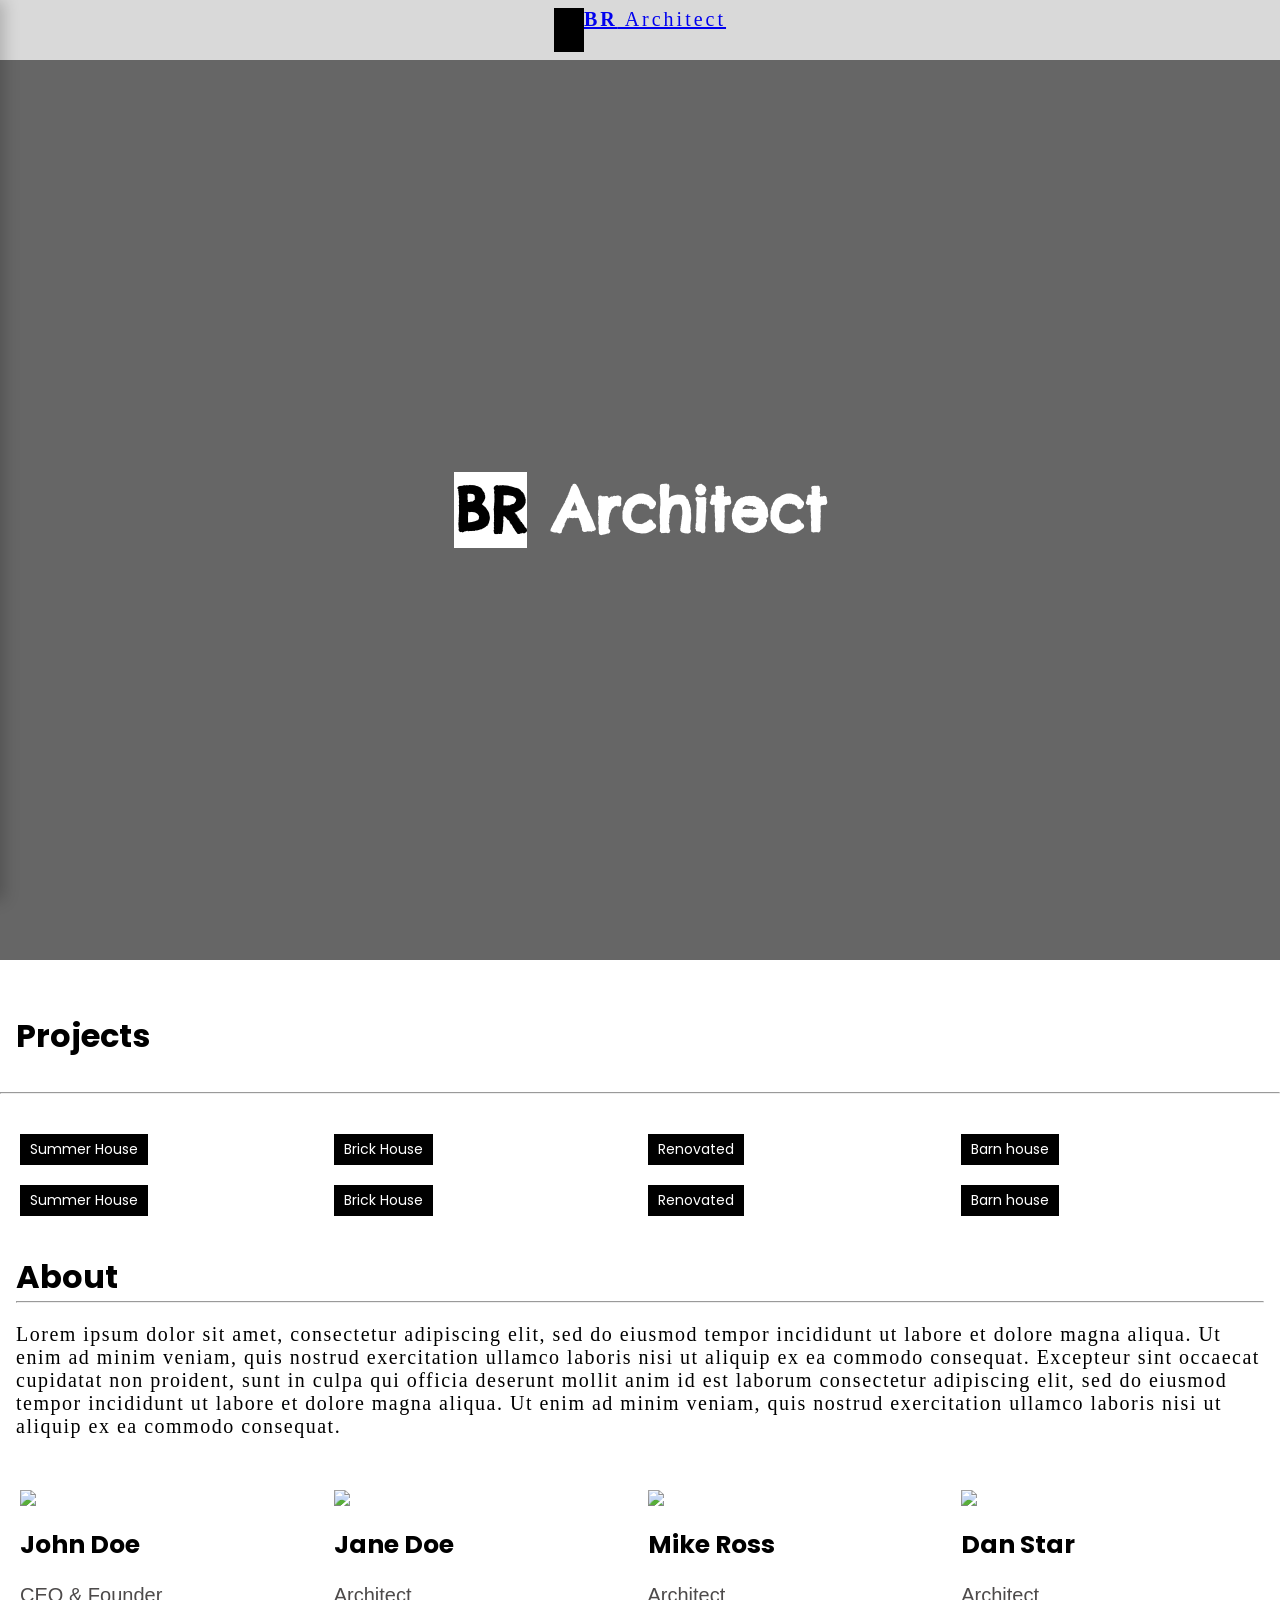
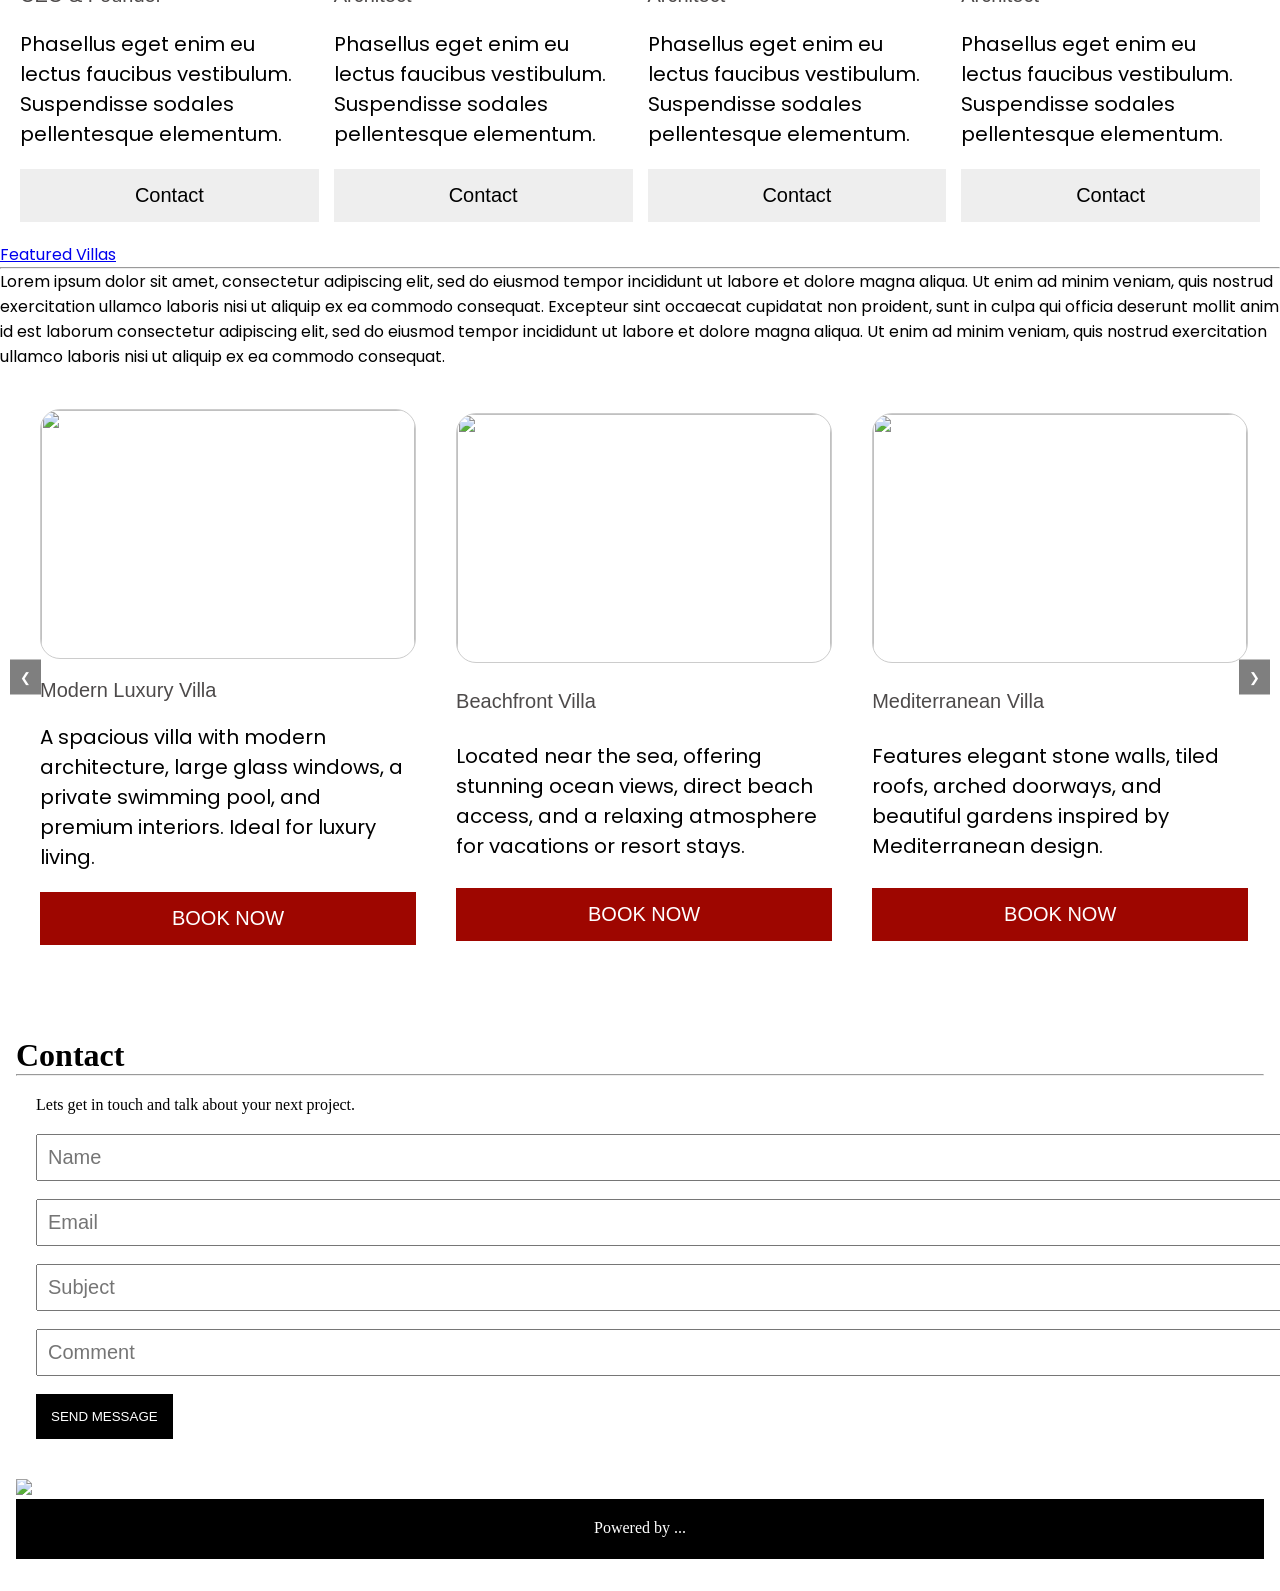
==== ARCHITECT-PROJECT/Architect.html @ a61ccd28 "Fix HTML syntax issues in Architect.html" ====
<!DOCTYPE html>
<html lang="en">
<head>
    <meta charset="UTF-8">
    <meta name="viewport" content="width=device-width, initial-scale=1.0">
    <title>BR Architect</title>
    <link rel="stylesheet" href="https://cdnjs.cloudflare.com/ajax/libs/font-awesome/7.0.1/css/all.min.css" integrity="sha512-2SwdPD6INVrV/lHTZbO2nodKhrnDdJK9/kg2XD1r9uGqPo1cUbujc+IYdlYdEErWNu69gVcYgdxlmVmzTWnetw==" crossorigin="anonymous" referrerpolicy="no-referrer" />
    <link rel="stylesheet" href="Architect.css">
    <link rel="preconnect" href="https://fonts.googleapis.com">
<link rel="preconnect" href="https://fonts.gstatic.com" crossorigin>
<link href="https://fonts.googleapis.com/css2?family=Chelsea+Market&family=Mozilla+Headline:wght@200..700&display=swap" rel="stylesheet">
    <link href="https://fonts.googleapis.com/css2?family=Poppins:wght@300;400;500;600;700&display=swap" rel="stylesheet">
</head>
<body>
    <header>
        <div class="navbar">

    <button class="menu-btn" id="menuBtn">
        <i class="fa-solid fa-bars"></i>
    </button>

    <a href="#Architect" class="logo">
        <b>BR</b> Architect
    </a>

</div>

<div class="sidebar" id="sidebar">

    <button class="sidebar-close" id="sidebarCloseBtn">
        <i class="fa-solid fa-xmark"></i>
    </button>

    <a href="#Architect">BR Architect</a>
    <a href="#Projects">Projects</a>
    <a href="#About">About</a>
    <a href="#Contact">Contact</a>

</div>
        <div class="video">
            <video autoplay muted loop playsinline class="villa-video">
                <source src="villavideo.mp4" type="video/mp4">
            </video>
            <div class="overlay">           
                <div class="video-content">
                    <h1>
                        <span class="big">BR</span>
                         Architect</h1>
                </div> 
            </div>
        </div>
    </header>
<div>
    <div id="Projects">
        <h1>Projects</h1>
    </div>
    <hr>
    <div class="Project-grid">
        <div class="card">
          
            <img src="../Assets/house1.jpg">
            <p>Summer House</p>
        </div>
        <div class="card">
            <img src="../Assets/house2.jpg">
            <p>Brick House</p>
        </div>
        <div class="card">
            <img src="../Assets/house3.jpg">
            <p>Renovated</p>
        </div>
        <div class="card">
            <img src="../Assets/house4.jpg">
            <p>Barn house</p>
        </div>
        <div class="card">
            <img src="../Assets/house5.jpg">
            <p>Summer House</p>
        </div>
        <div class="card">
            <img src="../Assets/house6.jpg">
            <p>Brick House</p>
        </div>
        <div class="card">
            <img src="../Assets/house7.jpg">
            <p>Renovated</p>
        </div>
        <div class="card">
            <img src="../Assets/house8.jpg">
            <p>Barn house</p>
        </div>
        </div>
    </div>
    <!--about section-->
    <div id="About">
        <h1>About</h1>
        <hr>
        <p>Lorem ipsum dolor sit amet, consectetur adipiscing elit, sed do eiusmod tempor incididunt ut labore et dolore magna aliqua. Ut enim ad minim veniam, quis nostrud exercitation ullamco laboris nisi ut aliquip ex ea commodo consequat. Excepteur sint occaecat cupidatat non proident, sunt in culpa qui officia deserunt mollit anim id est laborum consectetur adipiscing elit, sed do eiusmod tempor incididunt ut labore et dolore magna aliqua. Ut enim ad minim veniam, quis nostrud exercitation ullamco laboris nisi ut aliquip ex ea commodo consequat.</p>
    </div>
    <div class="team">
        <div class="member">
            <img src="../Assets/person1.jpg">
            <h3>John Doe</h3>
            <label>CEO & Founder</label>
            <p>Phasellus eget enim eu lectus faucibus vestibulum. Suspendisse sodales pellentesque elementum.</p>
            <button>Contact</button>
        </div>
        <div class="member">
            <img src="../Assets/person2.jpg">
            <h3>Jane Doe</h3>
            <label>Architect</label>
            <p>Phasellus eget enim eu lectus faucibus vestibulum. Suspendisse sodales pellentesque elementum.</p>
            <button>Contact</button>
        </div>
        <div class="member">
            <img src="../Assets/person3.jpg">
            <h3>Mike Ross</h3>
            <label>Architect</label>
            <p>Phasellus eget enim eu lectus faucibus vestibulum. Suspendisse sodales pellentesque elementum.</p>
            <button>Contact</button>
        </div>
         <div class="member">
            <img src="../Assets/person4.jpg">
            <h3>Dan Star</h3>
            <label>Architect</label>
            <p>Phasellus eget enim eu lectus faucibus vestibulum. Suspendisse sodales pellentesque elementum.</p>
            <button>Contact</button>
        </div>
    </div>

    <!--product section-->
   <a href="#Products">Featured Villas</a>
        <hr>
        <p>Lorem ipsum dolor sit amet, consectetur adipiscing elit, sed do eiusmod tempor incididunt ut labore et dolore magna aliqua. Ut enim ad minim veniam, quis nostrud exercitation ullamco laboris nisi ut aliquip ex ea commodo consequat. Excepteur sint occaecat cupidatat non proident, sunt in culpa qui officia deserunt mollit anim id est laborum consectetur adipiscing elit, sed do eiusmod tempor incididunt ut labore et dolore magna aliqua. Ut enim ad minim veniam, quis nostrud exercitation ullamco laboris nisi ut aliquip ex ea commodo consequat.</p>
    </div>

    <div class="slider-container">
        <button class="prev">&#10094;</button>
    <div class="product-slider">
        <div class="product-card" id="villa1">
            <img src="../Assets/villa1.jpeg">
            <label>Modern Luxury Villa</label>
            <p>A spacious villa with modern architecture, large glass windows, a private swimming pool, and premium interiors. Ideal for luxury living.</p>
             <a href="../VILLA1/villa1.html">
            <button class="book-btn">BOOK NOW</button>
            </a>
        </div>
    
        <div class="product-card" id="villa2">
            <img src="../Assets/villa2.jpeg">
            <label>Beachfront Villa</label>
            <p>Located near the sea, offering stunning ocean views, direct beach access, and a relaxing atmosphere for vacations or resort stays.</p>
            <a href="../villa2/villa2.html">
            <button class="book-btn">BOOK NOW</button>
            </a>
        </div>
            
        <div class="product-card" id="villa3">
            <img src="../Assets/villa3.jpeg">
            <label>Mediterranean Villa</label>
            <p>Features elegant stone walls, tiled roofs, arched doorways, and beautiful gardens inspired by Mediterranean design.</p>
             <a href="../villa3/villa3.html">
                <button class="book-btn">BOOK NOW</button>
            </a>
        </div>
       
        <div class="product-card" id="villa4">
            <img src="../Assets/villa4.jpeg">
            <label>Garden Villa</label>
            <p>A beautiful villa surrounded by lush gardens, perfect for those who love nature and outdoor living.</p>
            <a href="../villa4/villa4.html">
            <button  class="book-btn">BOOK NOW</button>
            </a>
        </div>
        
        <div class="product-card" id="villa5">
            <img src="../Assets/villa5.jpeg">
            <label>Family Villa</label>
            <p>A spacious villa designed for families, featuring multiple bedrooms, a large kitchen, and a backyard for children to play.</p>
             <a href="../villa5/villa5.html">
            <button  class="book-btn">BOOK NOW</button>
            </a>
        </div>
        
        <div class="product-card">
            <img src="../Assets/villa6.jpeg" >
            <label>Royal Heritage Villa</label>
            <p>Features elegant stone walls, tiled roofs, arched doorways, and beautiful gardens inspired by Mediterranean design.</p>
             <a href="../villa6/villa6.html">
            <button  class="book-btn">BOOK NOW</button>
            </a>
        </div>

        <div class="product-card">
            <img src="../Assets/villa7.jpeg" >
            <label>Modern Luxury Villa</label>
            <p>A spacious villa with modern architecture, large glass windows, a private swimming pool, and premium interiors. Ideal for luxury living.</p>
            <a href="../villa7/villa7.html">
            <button  class="book-btn">BOOK NOW</button>
            </a>
    </div>
    </div>
    <button class="next">&#10095;</button>
</div>


</div>

    <div id="Contact">
        <h1>Contact</h1>
        <hr>
        <p>Lets get in touch and talk about your next project.</p>
        <form>
        <input type="text" placeholder="Name">
        <br>
        <input type="email" placeholder="Email">
        <br>
        <input type="subject" placeholder="Subject">
        <br>
        <input type="comment" placeholder="Comment">
        <br>
        <button>SEND MESSAGE</button>
    </form>
    <img src="../Assets/map.jpg" style="margin-top: 40px; background-size: cover;">
    <footer>Powered by ...</footer>
    <script src="Architect.js"></script>
</body>
</html>
---- ARCHITECT-PROJECT/Architect.css ----
*{
    margin:0;
    padding: 0;
    box-sizing: border-box;
} 
html{
    scroll-behavior:smooth;
    overflow-x: hidden;
}
body{
    font-family:'Poppins',sans-serif;
}
   
.navbar{
    padding: 8px 16px;
    background-color: rgba(0,0,0,0.15);
    backdrop-filter: blur(5px);
    height: 60px;
    justify-content: center;
    font-size: 20px;
    display: flex;
    color: white;
    font-family:'Times New Roman';
     letter-spacing: 3px;
    z-index: 100;
}
.sidebar {
    position: fixed;
    top: 0;
    left: -280px;
    width: 280px;
    height: 100vh;
    background: white;
    z-index: 2000;
    padding-top: 70px;
    box-shadow: 4px 0 15px rgba(0,0,0,0.2);
    transition: left 0.3s ease;
}

.sidebar.active {
    left: 0;
}

.sidebar a {
    display: block;
    padding: 18px 25px;
    color: black;
    text-decoration: none;
    font-size: 18px;
}
.sidebar a:hover {
    background-color: #f2f2f2;
    color: #000;
}

.sidebar-close {
    position: absolute;
    top: 15px;
    right: 20px;
    background: transparent;
    border: none;
    font-size: 25px;
    cursor: pointer;
}
.sidebar a:hover b {
    color: #666;
}


.box1{
    color: black;
    padding: 8px 16px;
    text-decoration: none;
}
.box1:hover{
    background-color: rgba(128,128,128,0.3);
}
.box2{
    margin-left: auto;
    padding: 8px 16px;
    text-decoration: none;
}
.box2:hover{
    background-color: rgba(128,128,128,0.3);
}
.box3,.box4{
    padding: 8px 16px;
    text-decoration: none;
}
.box3:hover{
    background-color: rgba(128,128,128,0.3);
}

.box4:hover{
    background-color: rgba(128,128,128,0.3);
}
/*bif image*/
.video{
    position: relative;
    height: 100vh;
    overflow: hidden;
}
.villa-video{
    position: absolute;
    width: 100%;
    height: 100%;
    object-fit: cover;
}
.overlay{
     position: absolute;
    width: 100%;
    height: 100%;
    background: rgba(0, 0, 0, 0.6);
}
.video-content{
    position: absolute;
    z-index: 1;
    top: 50%;
    left: 50%;
    color: white;
    text-align: center;
     transform: translate(-50%,-50%);
      font-family: "Chelsea Market", system-ui;
}
.video-content h1{
    font-size: 60px;
}
.big{
   
    background-color: rgb(255, 255, 255);
    color: black;
}
/*project section*/
#Projects{
    margin-top: 20px;
    padding: 32px 16px 32px 16px;
   
}
.Project-grid{
    margin: 20px;
    display: grid;
    grid-template-columns: repeat(4,1fr);
    gap:15px;
    
}
.card{
    position: relative;
    margin-top: 20px;
}
    
.card img{
    width:100%;
    display:block;
}
.card p{
    position: absolute;
    left:0;
    top: 0;
    background-color: black;
    color: white;
    padding: 5px 10px;
    font-size: 14px;
}
#About{
    margin-top: 20px;
    padding: 32px 16px 32px 16px;
    
}
#About p{
    letter-spacing: 1.5px;
    justify-content: center;
    margin-top: 20px;
    font-size: 20px;
    font-family: 'Times New Roman', Times, serif;
}
.team{
    display: grid;
    grid-template-columns: repeat(4,1fr);
    gap:15px;
    margin: 20px;
}
.member{
     position: relative;
    
}
.member img{
    margin-bottom: 20px;
      width:100%;
    display:block;
}
.member h3{
    margin-bottom: 20px;
    font-size: 25px;
}
.member label{
    font-family: Verdana, Geneva, Tahoma, sans-serif;
    color:rgb(77, 74, 74);
}
.member p{
    padding-top: 20px;
    font-size: 20px;
    justify-content: center;
}
.member button{
    margin-top: 20px;
     width:100%;
    padding: 15px;
    border: none;
    background-color: rgb(238, 238, 238);
    color: black;
    font-size: 20px;
}

/*product section*/
#Products{
    margin-top: 20px;
    padding: 32px 16px 32px 16px;
    
}
#Products p{
    letter-spacing: 1.5px;
    justify-content: center;
    margin-top: 20px;
    font-size: 20px;
    font-family: 'Times New Roman', Times, serif;

}
.slider-container{
    width: 100%;
    overflow: hidden;
    position: relative;
    padding: 20px;
    height: 100%;

}
.product-slider{
    display: flex;
    transition: transform 0.5s ease-in-out;
}
.product-card{
    margin:20px;
    width: 30.33%;
    flex-shrink: 0;
    display: grid;
     grid-auto-flow: columns ;
    box-sizing: border-box;
    justify-content: center;
    align-items: center;
    
}
.product-card img{
    width:100%;
    display:block;
    position: relative;
    border: 1px solid #ccc;
    border-radius: 20px;
    object-fit: cover;
    height: 250px;
}
.product-card:hover{
    transform: scale(1.05);
    transition: 0.3s ease

}
.product-card label{
    padding-top: 20px;
    font-family: Verdana, Geneva, Tahoma, sans-serif;
    color:rgb(77, 74, 74);
}
.product-card p{
    padding-top: 20px;
    font-size: 20px;
    justify-content: center;
}
.product-card button{
    margin-top: 20px;
     width:100%;
    padding: 15px;
    border: none;
    background-color: rgb(158, 6, 0);
    color: white;
    font-size: 20px;
}
.prev,.next{
    position: absolute;
    top: 50%;
    transform: translateY(-50%);
    background-color: rgba(0,0,0,0.5);
    color: white;
    border: none;
    padding: 10px;
    z-index: 100;
}
.prev{
    left: 10px;
}
.next{
    right: 10px;
}

/*vila's popup*/
.model{
    width: 100vw;
    height:auto;
    position: relative;
    display: flex;
    background: #1F2937;
}
.model-content{
    width: 100%;
    height: 100%;
    padding: 20px;
    margin-top: 20px;
    background-color: #1F2937;
    color: #d9dadb;
    display: grid;
    grid-template-columns: 1fr 1.5fr 1fr;
    gap: 20px;
    font-family: 'Times New Roman', Times, serif;
}
.model-content h4{
    color:#f7f8fa;
     margin: 20px 0px 20px 0px;
     font-size: 30px;
}
.close{
    right: 0;
    top: 0;
    position: fixed;
    font-size: 25px;
    width: 30px;
    height: 30px;
    display: flex;
    justify-content: center;
    align-items: center;
   
    
}
.close:hover{
    background-color: rgb(219, 4, 4);
}
.left-section{
   
    display: block;
    position: relative;
    width: 100%;
    font-size: 23px;
    
}
.left-section img{
    width: 100%;
}
.left-section p{
    font-size: 20px;
}
.center-section{
    position: relative;
    width: auto;
    font-size: 20px;
    
}
.center-section h3{
    font-family: Verdana, Geneva, Tahoma, sans-serif;
    color: rgb(252, 203, 81);
}

.right-section{
    padding: 10px;
    width: 400px;
}
.payment-box{
    width: 400px;
    display: none;
    position: absolute;
    background-color: white;
    overflow: auto;
    transform: translate(-50%,-50%);
}
.payment-box label{
    display: block;
    margin: 15px, 0;
    color: black;
}

.payment-box #close{
    right: 0;
    top: 0;
    position: fixed;
    font-size: 25px;
    width: 30px;
    height: 30px;
    display: flex;
    justify-content: center;
    align-items: center;
   
    
}
#close:hover{
    background-color: rgb(219, 4, 4);
}
.gallery{
    padding:60px 5%;
    background:#1F2937;
    color: white;
}

.gallery h2{
    text-align:center;
    margin-bottom:30px;
    font-size:32px;
    font-family: 'Times New Roman', Times, serifm;
}

.gallery-container{
    display:grid;
    grid-template-columns:repeat(auto-fit,minmax(250px,1fr));
    gap:20px;
}

.gallery-container img{
    width:100%;
    height:250px;
    object-fit:cover;
    border-radius:12px;
    cursor:pointer;
    transition:.3s;
}

.gallery-container img:hover{
    transform:scale(1.05);
}

#lightbox{
    position:fixed;
    top:0;
    left:0;
    width:100%;
    height:100%;
    background:rgba(0,0,0,0.9);
    display:none;
    justify-content:center;
    align-items:center;
    z-index:9999;
}

#lightboxImg{
    max-width:80%;
    max-height:80%;
    border-radius:10px;
}

#closeBtn{
    position:absolute;
    top:20px;
    right:40px;
    font-size:40px;
    color:white;
    cursor:pointer;
}

#prevBtn,
#nextBtn{
    position:absolute;
    top:50%;
    transform:translateY(-50%);
    background:rgba(255,255,255,0.2);
    color:white;
    border:none;
    font-size:35px;
    padding:10px 15px;
    cursor:pointer;
    border-radius:50%;
}

#prevBtn{
    left:40px;
}

#nextBtn{
    right:40px;
}

#prevBtn:hover,
#nextBtn:hover{
    background:rgba(255,255,255,0.4);
}



/*form*/
#Contact{
     margin-top: 20px;
    padding: 32px 16px 32px 16px;
    font-family: Verdana;
}
#Contact p{
    margin:20px;
}
form{
    margin-left: 20px;
    width:100%;
}
label{
    font-size: 20px;
}
input{
    width: 100%;
    padding: 10px;
    font-size: 20px;
    display: flex;
}

button{
    width:auto;
    padding: 15px;
    border: none;
    background-color: black;
    color: white;
}
button:hover{
    background-color: gray;
}
FOOTER{
    HEIGHT: 60PX;
    WIDTH:100%;
    background-color: black;
    color: white;
    padding: 20PX;
    text-align: center;
    align-items: center;
    
}
/*RESPONSIVE*/
/*tablet*/
@media(max-width: 768px){
    .Project-grid{
        grid-template-columns: repeat(2,1fr);
    }
     .about-grid{
        grid-template-columns:repeat(2,1fr);
    }

    .first-text{
        font-size:28px;
    }

}
/*mobile*/
@media (max-width:500px){
    .navbar{
        flex-direction:column;
        height:auto;
        padding:10px;
    }

    .nav-links{
        margin-top:10px;
    }

    .project-grid{
        grid-template-columns:1fr;
    }

    .about-grid{
        grid-template-columns:1fr;
    }

    .center-text{
        height:500px;
    }

    .first-text{
        font-size:22px;
        text-align:center;
    }

}
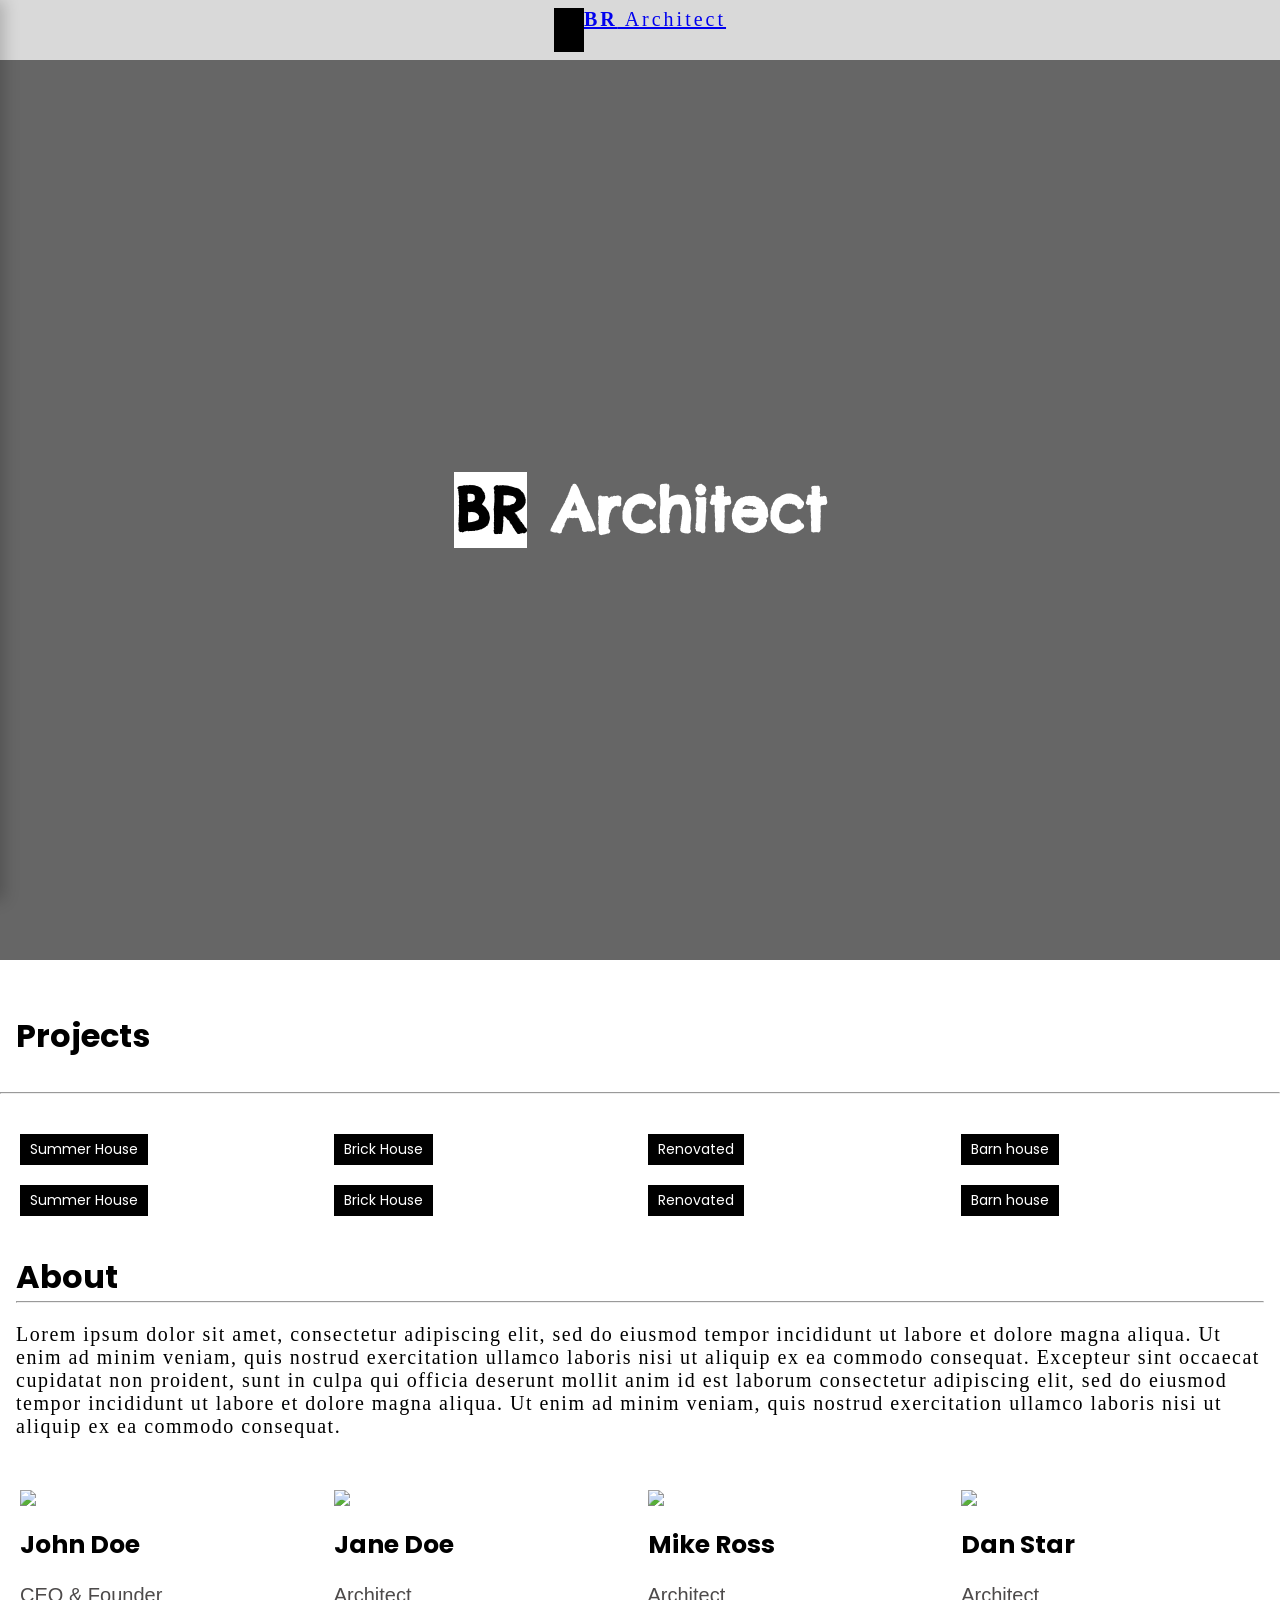
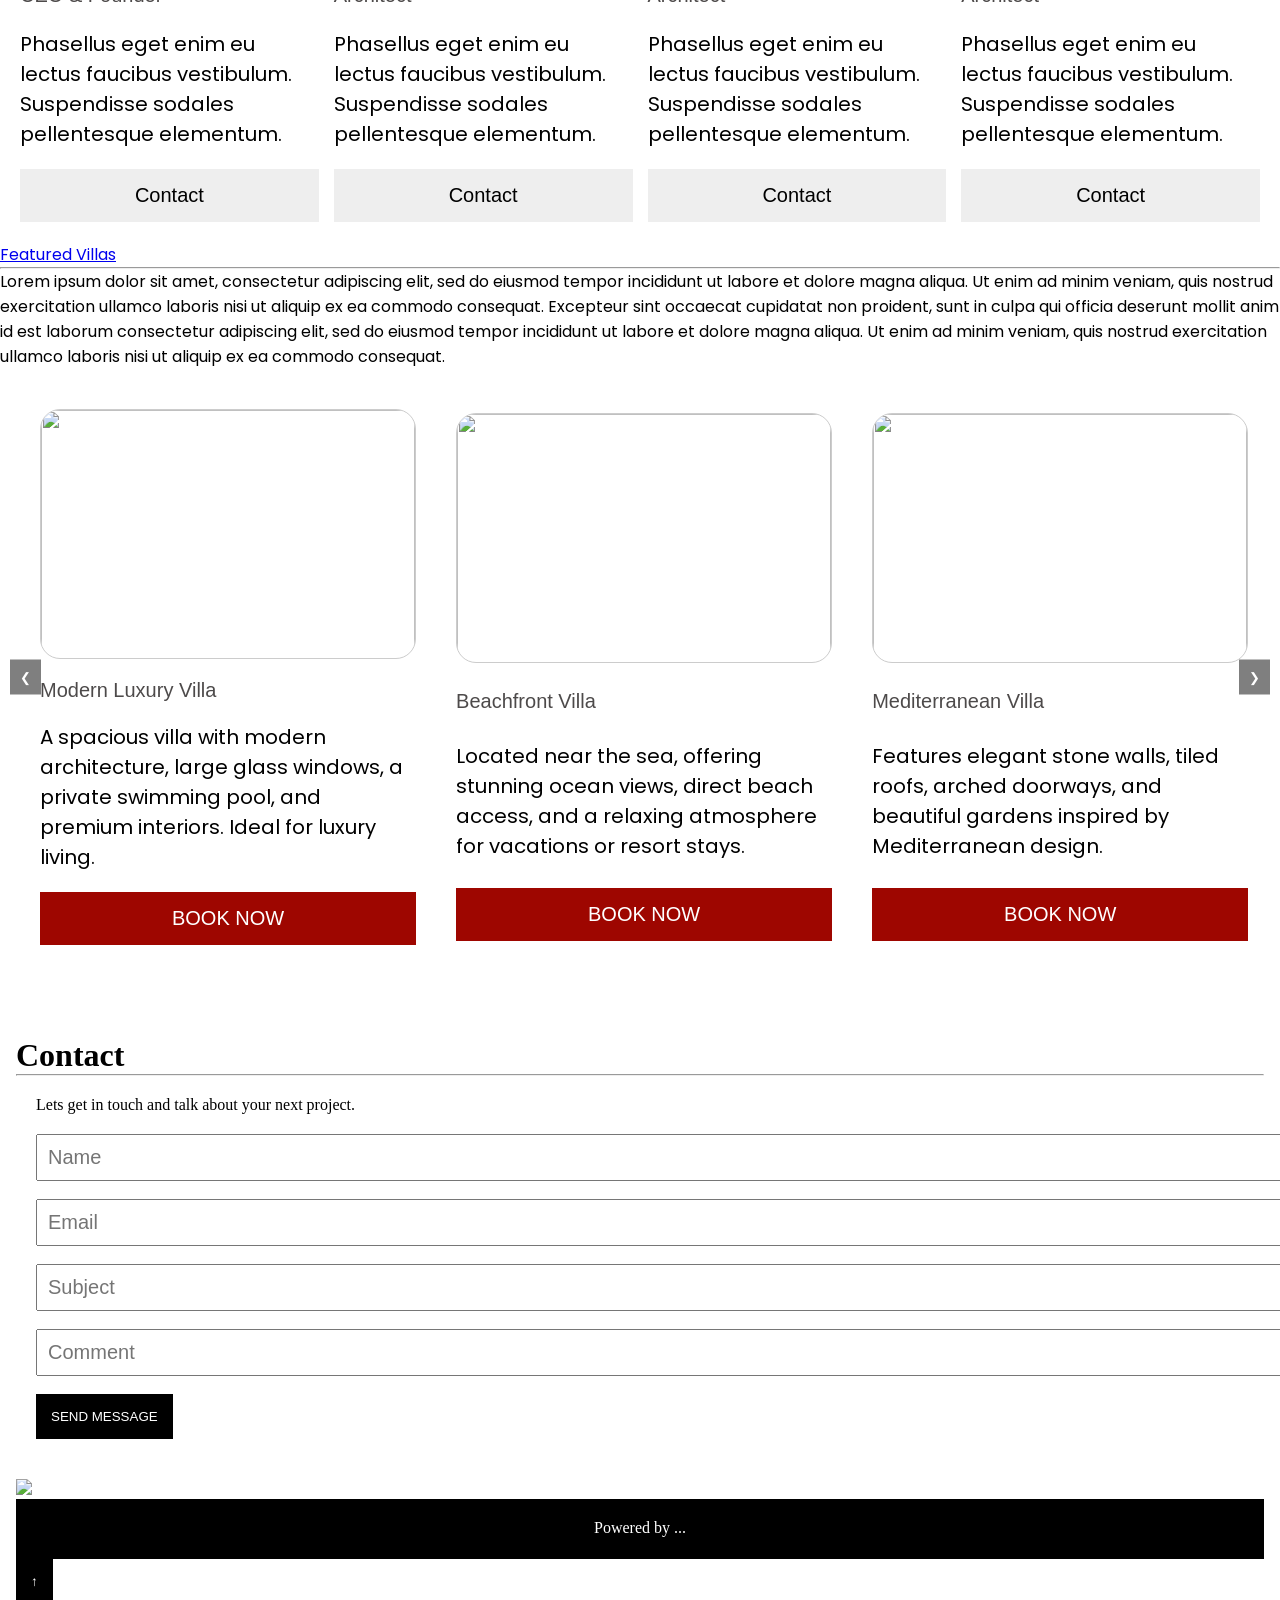
==== commit 6069fa98: "Add back-to-top button to Architect.html Added a back-to-top button for improved navigation." ====
--- a/ARCHITECT-PROJECT/Architect.html
+++ b/ARCHITECT-PROJECT/Architect.html
@@ -224,5 +224,8 @@
     <img src="../Assets/map.jpg" style="margin-top: 40px; background-size: cover;">
     <footer>Powered by ...</footer>
     <script src="Architect.js"></script>
+        <button id="backToTop" title="Go to top">
+    ↑
+</button>
 </body>
 </html>
--- a/ARCHITECT-PROJECT/Architect.css
+++ b/ARCHITECT-PROJECT/Architect.css
@@ -575,3 +575,12 @@
     }
 
 }
+@media(max-width: 500px) {
+    .video-content h1 {
+        font-size: 38px;
+    }
+
+    .video-content .big {
+        font-size: 42px;
+    }
+}
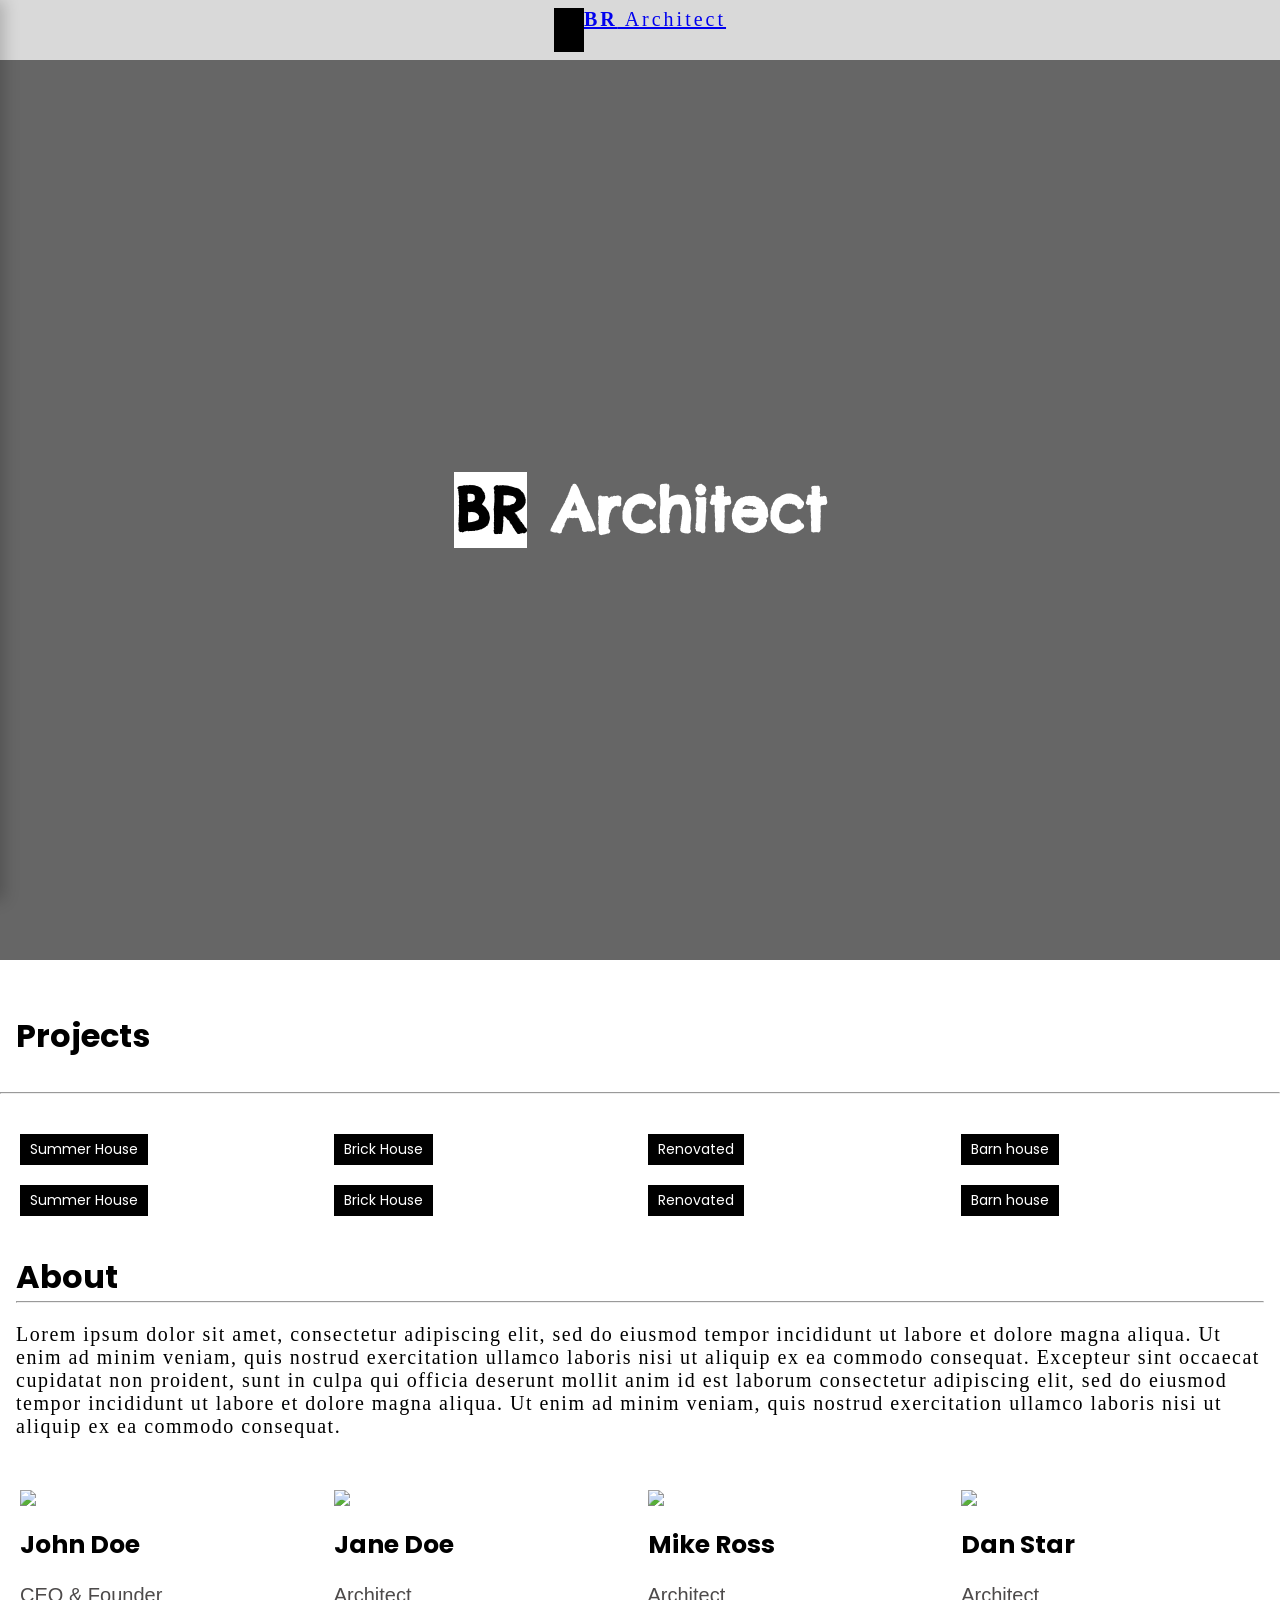
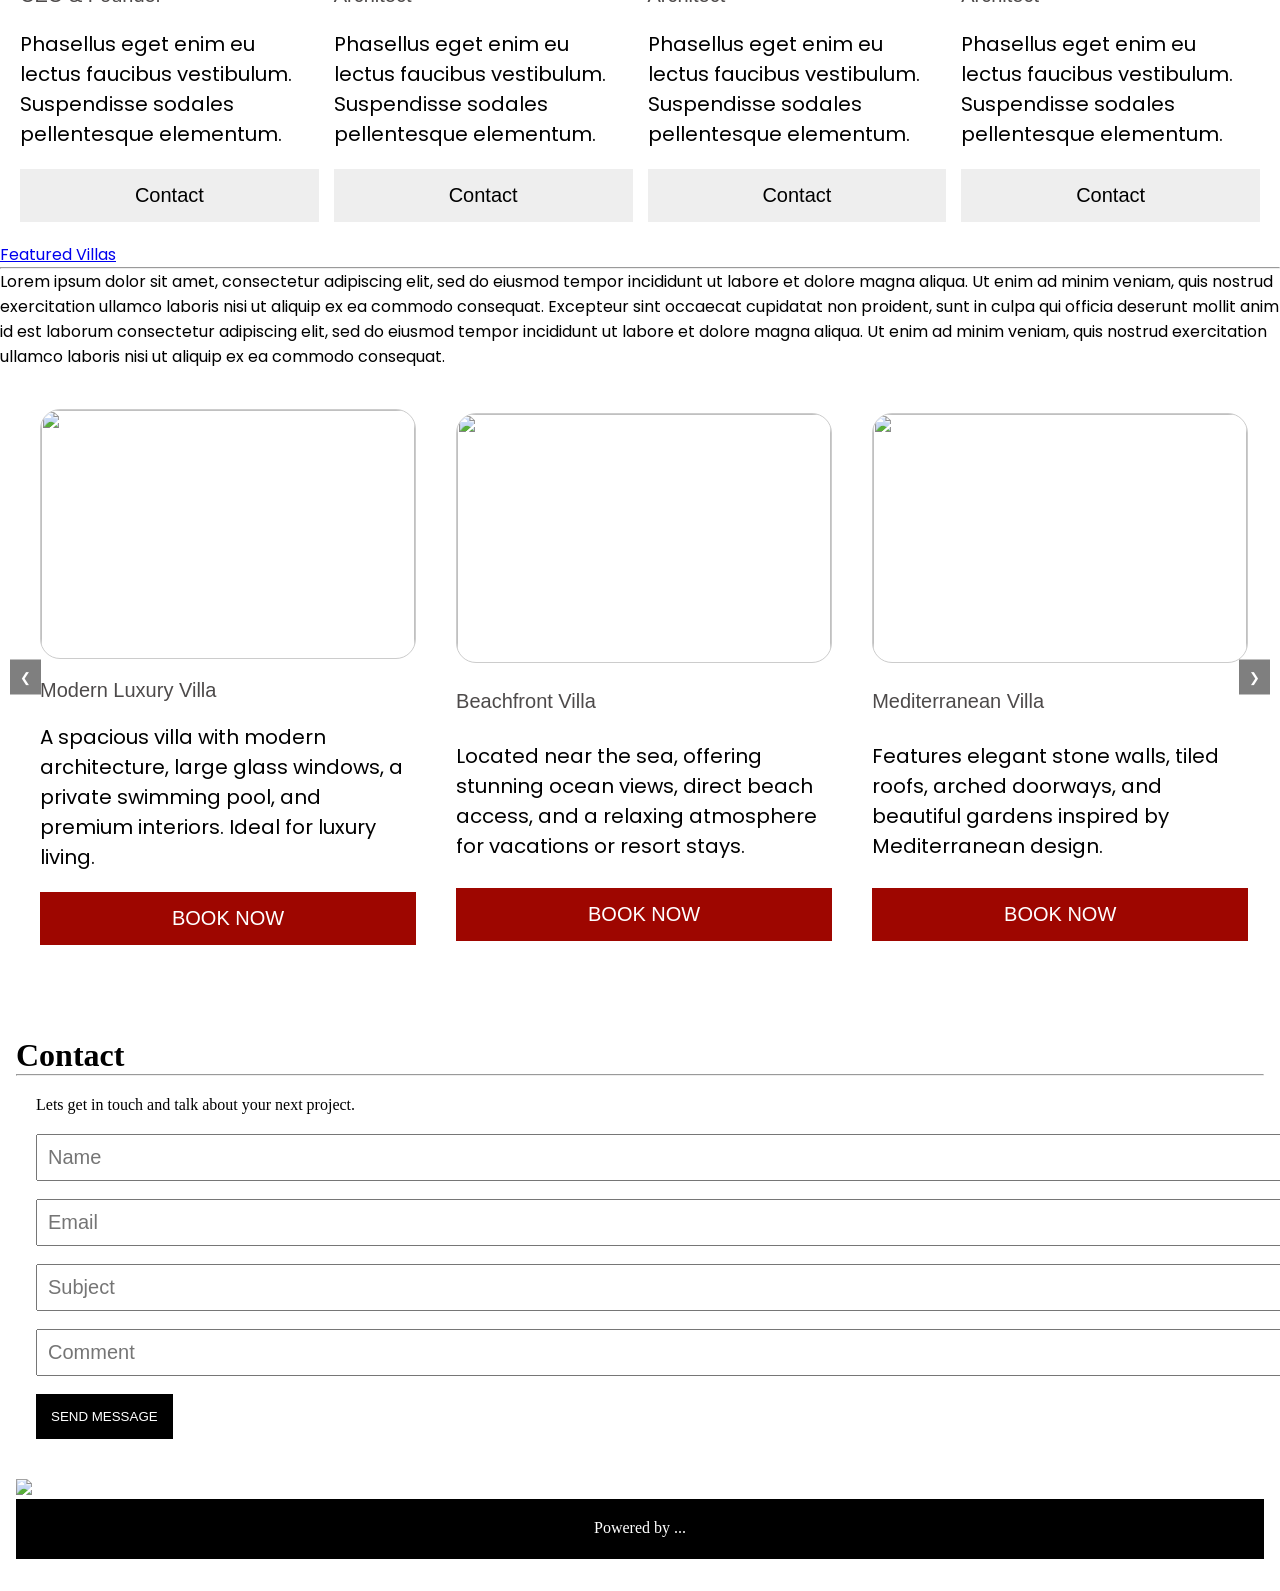
==== commit 1264a7a5: "Refactor contact form with IDs and submit button Updated the contact form to include IDs for input f" ====
--- a/ARCHITECT-PROJECT/Architect.html
+++ b/ARCHITECT-PROJECT/Architect.html
@@ -210,17 +210,23 @@
         <h1>Contact</h1>
         <hr>
         <p>Lets get in touch and talk about your next project.</p>
-        <form>
-        <input type="text" placeholder="Name">
-        <br>
-        <input type="email" placeholder="Email">
-        <br>
-        <input type="subject" placeholder="Subject">
-        <br>
-        <input type="comment" placeholder="Comment">
-        <br>
-        <button>SEND MESSAGE</button>
-    </form>
+      <form id="contactForm">
+
+    <input type="text" id="name" placeholder="Name">
+    <br>
+
+    <input type="email" id="email" placeholder="Email">
+    <br>
+
+    <input type="text" id="subject" placeholder="Subject">
+    <br>
+
+    <input type="text" id="comment" placeholder="Comment">
+    <br>
+
+    <button type="submit">SEND MESSAGE</button>
+
+</form>
     <img src="../Assets/map.jpg" style="margin-top: 40px; background-size: cover;">
     <footer>Powered by ...</footer>
     <script src="Architect.js"></script>
--- a/ARCHITECT-PROJECT/Architect.css
+++ b/ARCHITECT-PROJECT/Architect.css
@@ -23,6 +23,10 @@
     font-family:'Times New Roman';
      letter-spacing: 3px;
     z-index: 100;
+}
+.navbar a.active {
+    color: #c9a227;
+    border-bottom: 2px solid #c9a227;
 }
 .sidebar {
     position: fixed;
@@ -246,6 +250,7 @@
     box-sizing: border-box;
     justify-content: center;
     align-items: center;
+    transition: transform 0.3s ease, box-shadow 0.3s ease;
     
 }
 .product-card img{
@@ -258,9 +263,8 @@
     height: 250px;
 }
 .product-card:hover{
-    transform: scale(1.05);
-    transition: 0.3s ease
-
+    transform: translateY(-8px);
+     box-shadow: 0 8px 20px rgba(0,0,0,0.2);
 }
 .product-card label{
     padding-top: 20px;
@@ -520,6 +524,31 @@
 button:hover{
     background-color: gray;
 }
+#backToTop {
+    position: fixed;
+    bottom: 25px;
+    right: 25px;
+
+    width: 45px;
+    height: 45px;
+
+    border: none;
+    border-radius: 50%;
+
+    background-color: black;
+    color: white;
+
+    font-size: 24px;
+    cursor: pointer;
+
+    display: none;
+    z-index: 1000;
+}
+
+#backToTop:hover {
+    background-color: #555;
+}
+
 FOOTER{
     HEIGHT: 60PX;
     WIDTH:100%;
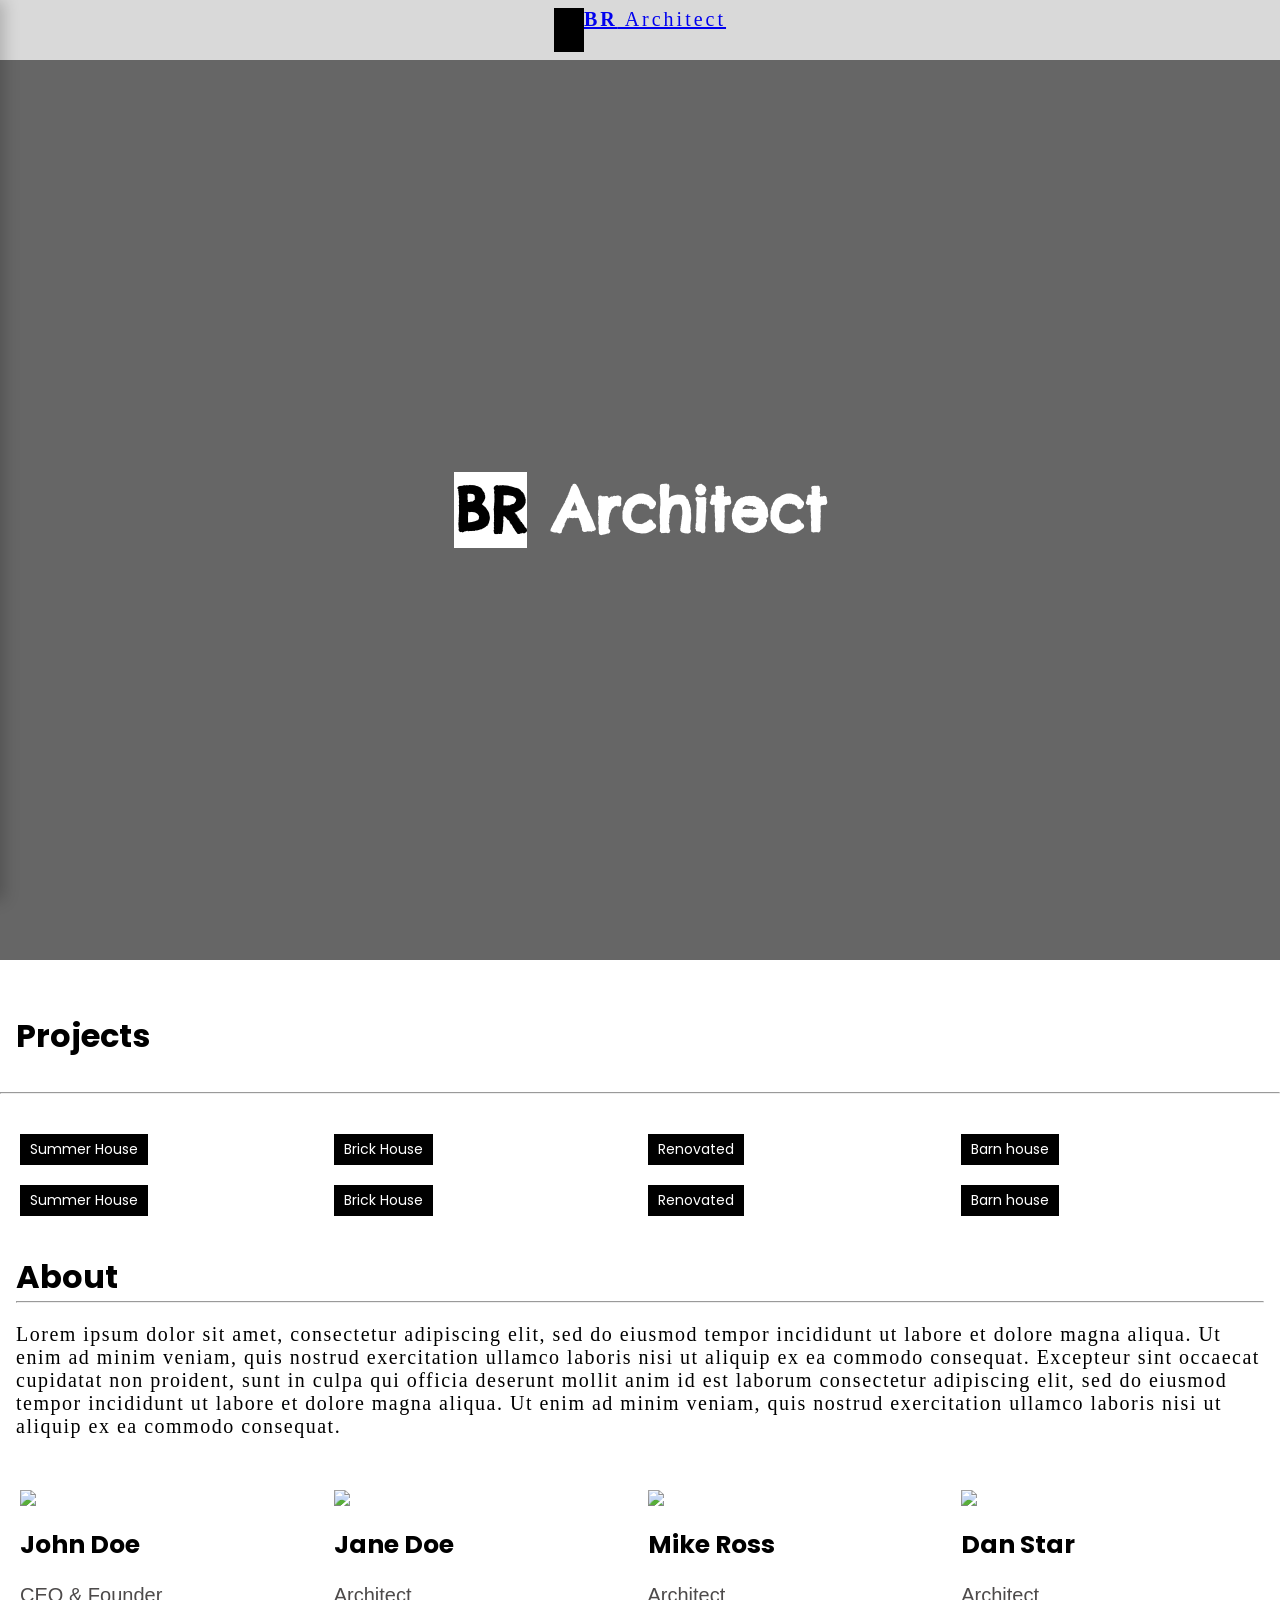
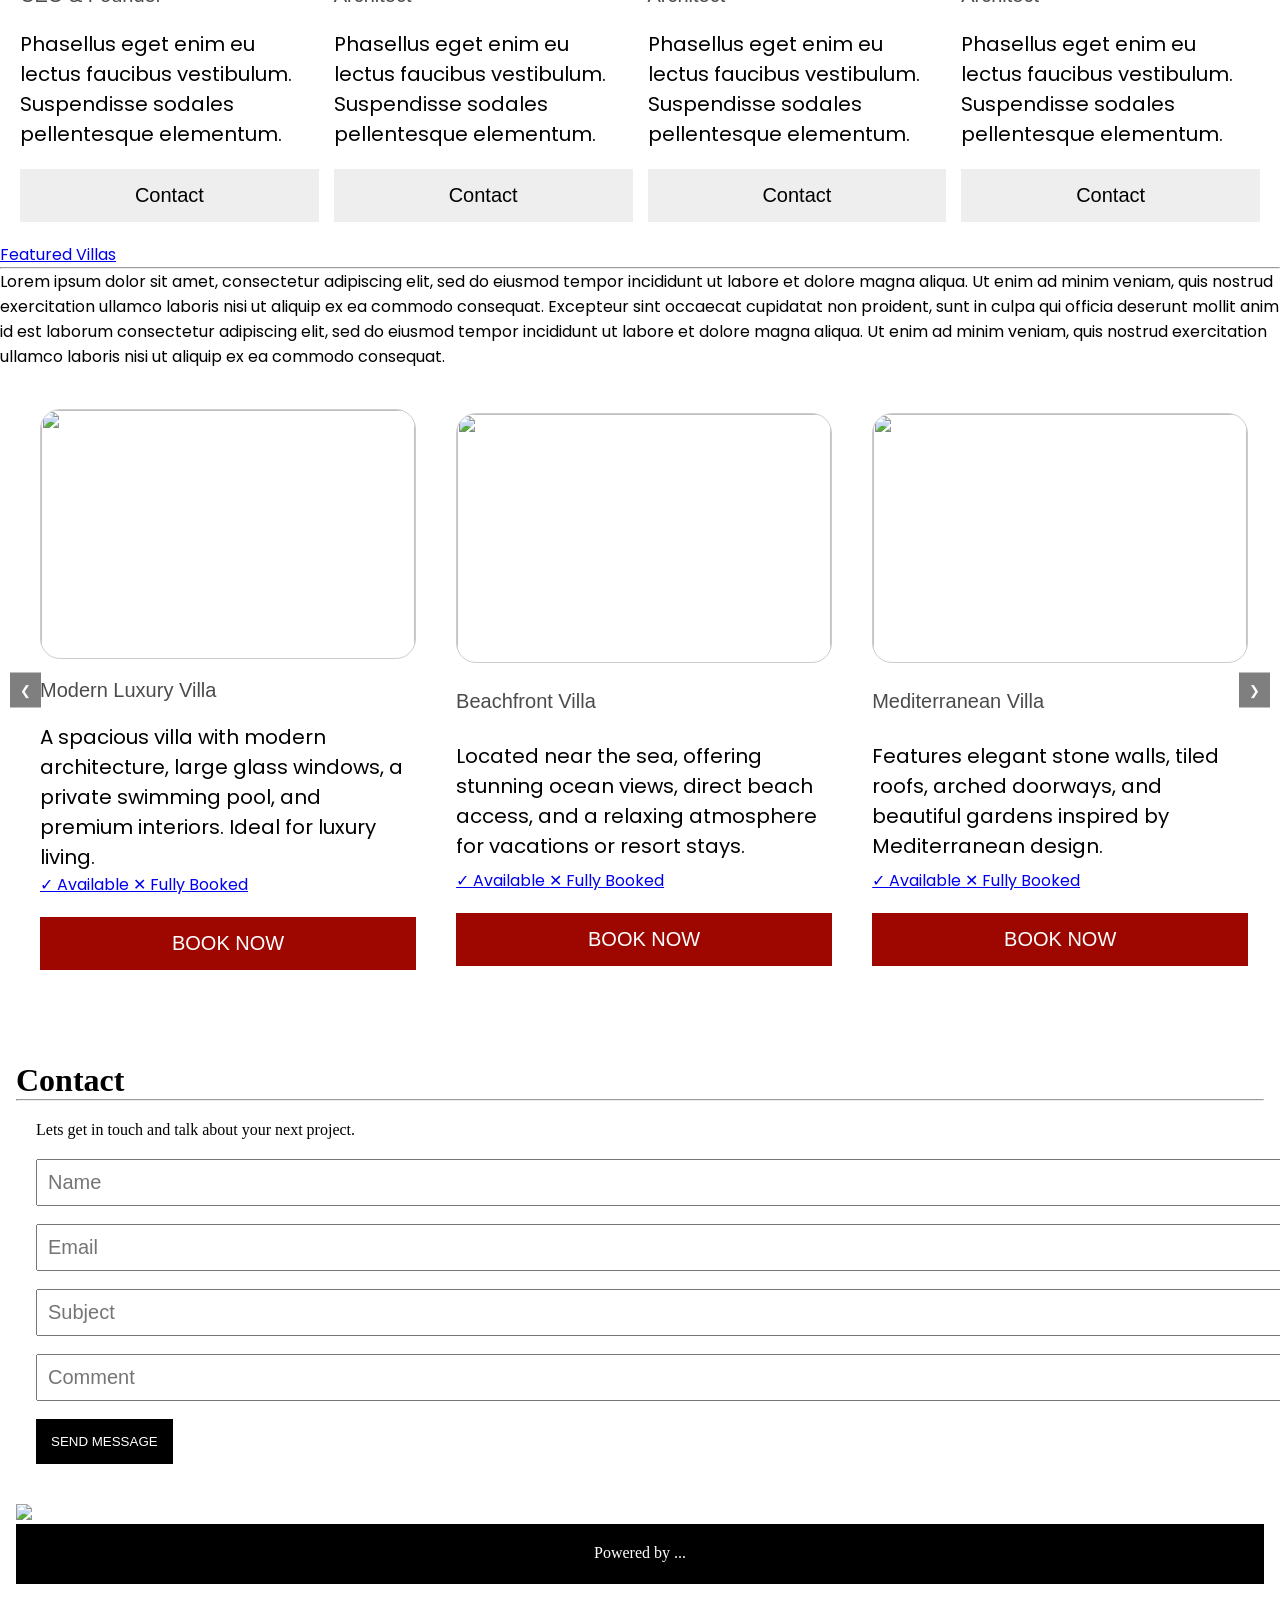
==== commit e4ff18f8: "Add villa availability status Updated the HTML structure and added villa availability indicators." ====
--- a/ARCHITECT-PROJECT/Architect.html
+++ b/ARCHITECT-PROJECT/Architect.html
@@ -142,6 +142,8 @@
             <label>Modern Luxury Villa</label>
             <p>A spacious villa with modern architecture, large glass windows, a private swimming pool, and premium interiors. Ideal for luxury living.</p>
              <a href="../VILLA1/villa1.html">
+                 <span class="villa-status">✓ Available</span>
+                 <span class="villa-status booked">✕ Fully Booked</span>
             <button class="book-btn">BOOK NOW</button>
             </a>
         </div>
@@ -151,6 +153,8 @@
             <label>Beachfront Villa</label>
             <p>Located near the sea, offering stunning ocean views, direct beach access, and a relaxing atmosphere for vacations or resort stays.</p>
             <a href="../villa2/villa2.html">
+                 <span class="villa-status">✓ Available</span>
+                 <span class="villa-status booked">✕ Fully Booked</span>
             <button class="book-btn">BOOK NOW</button>
             </a>
         </div>
@@ -160,6 +164,8 @@
             <label>Mediterranean Villa</label>
             <p>Features elegant stone walls, tiled roofs, arched doorways, and beautiful gardens inspired by Mediterranean design.</p>
              <a href="../villa3/villa3.html">
+                  <span class="villa-status">✓ Available</span>
+                 <span class="villa-status booked">✕ Fully Booked</span>
                 <button class="book-btn">BOOK NOW</button>
             </a>
         </div>
@@ -169,6 +175,8 @@
             <label>Garden Villa</label>
             <p>A beautiful villa surrounded by lush gardens, perfect for those who love nature and outdoor living.</p>
             <a href="../villa4/villa4.html">
+                 <span class="villa-status">✓ Available</span>
+                 <span class="villa-status booked">✕ Fully Booked</span>
             <button  class="book-btn">BOOK NOW</button>
             </a>
         </div>
@@ -178,6 +186,8 @@
             <label>Family Villa</label>
             <p>A spacious villa designed for families, featuring multiple bedrooms, a large kitchen, and a backyard for children to play.</p>
              <a href="../villa5/villa5.html">
+                  <span class="villa-status">✓ Available</span>
+                 <span class="villa-status booked">✕ Fully Booked</span>
             <button  class="book-btn">BOOK NOW</button>
             </a>
         </div>
@@ -187,6 +197,8 @@
             <label>Royal Heritage Villa</label>
             <p>Features elegant stone walls, tiled roofs, arched doorways, and beautiful gardens inspired by Mediterranean design.</p>
              <a href="../villa6/villa6.html">
+                  <span class="villa-status">✓ Available</span>
+                 <span class="villa-status booked">✕ Fully Booked</span>
             <button  class="book-btn">BOOK NOW</button>
             </a>
         </div>
@@ -196,6 +208,8 @@
             <label>Modern Luxury Villa</label>
             <p>A spacious villa with modern architecture, large glass windows, a private swimming pool, and premium interiors. Ideal for luxury living.</p>
             <a href="../villa7/villa7.html">
+                 <span class="villa-status">✓ Available</span>
+                 <span class="villa-status booked">✕ Fully Booked</span>
             <button  class="book-btn">BOOK NOW</button>
             </a>
     </div>
--- a/ARCHITECT-PROJECT/Architect.css
+++ b/ARCHITECT-PROJECT/Architect.css
@@ -97,6 +97,22 @@
 
 .box4:hover{
     background-color: rgba(128,128,128,0.3);
+}
+/* Scroll Reveal Animation */
+#Projects,
+#About,
+.team,
+#Products,
+.slider-container,
+#Contact {
+    opacity: 0;
+    transform: translateY(40px);
+    transition: opacity 0.8s ease, transform 0.8s ease;
+}
+
+.show-section {
+    opacity: 1 !important;
+    transform: translateY(0) !important;
 }
 /*bif image*/
 .video{
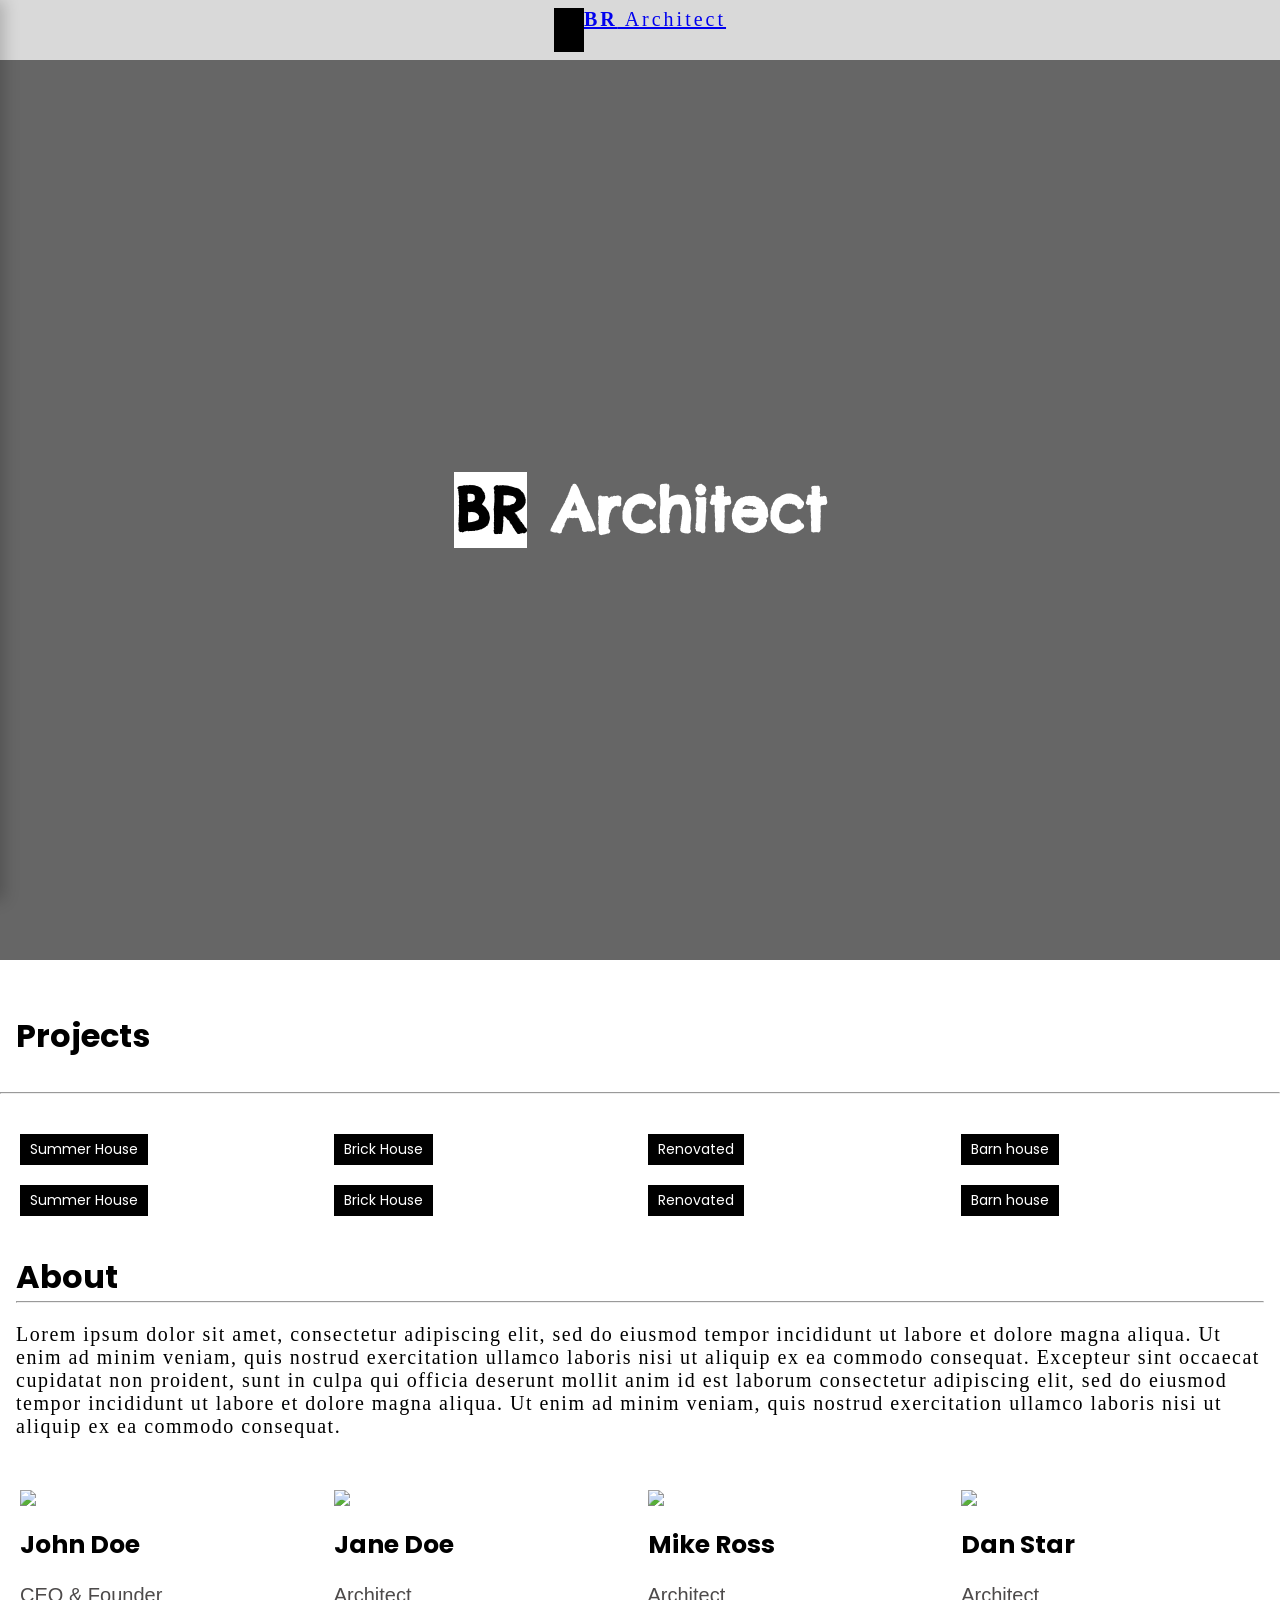
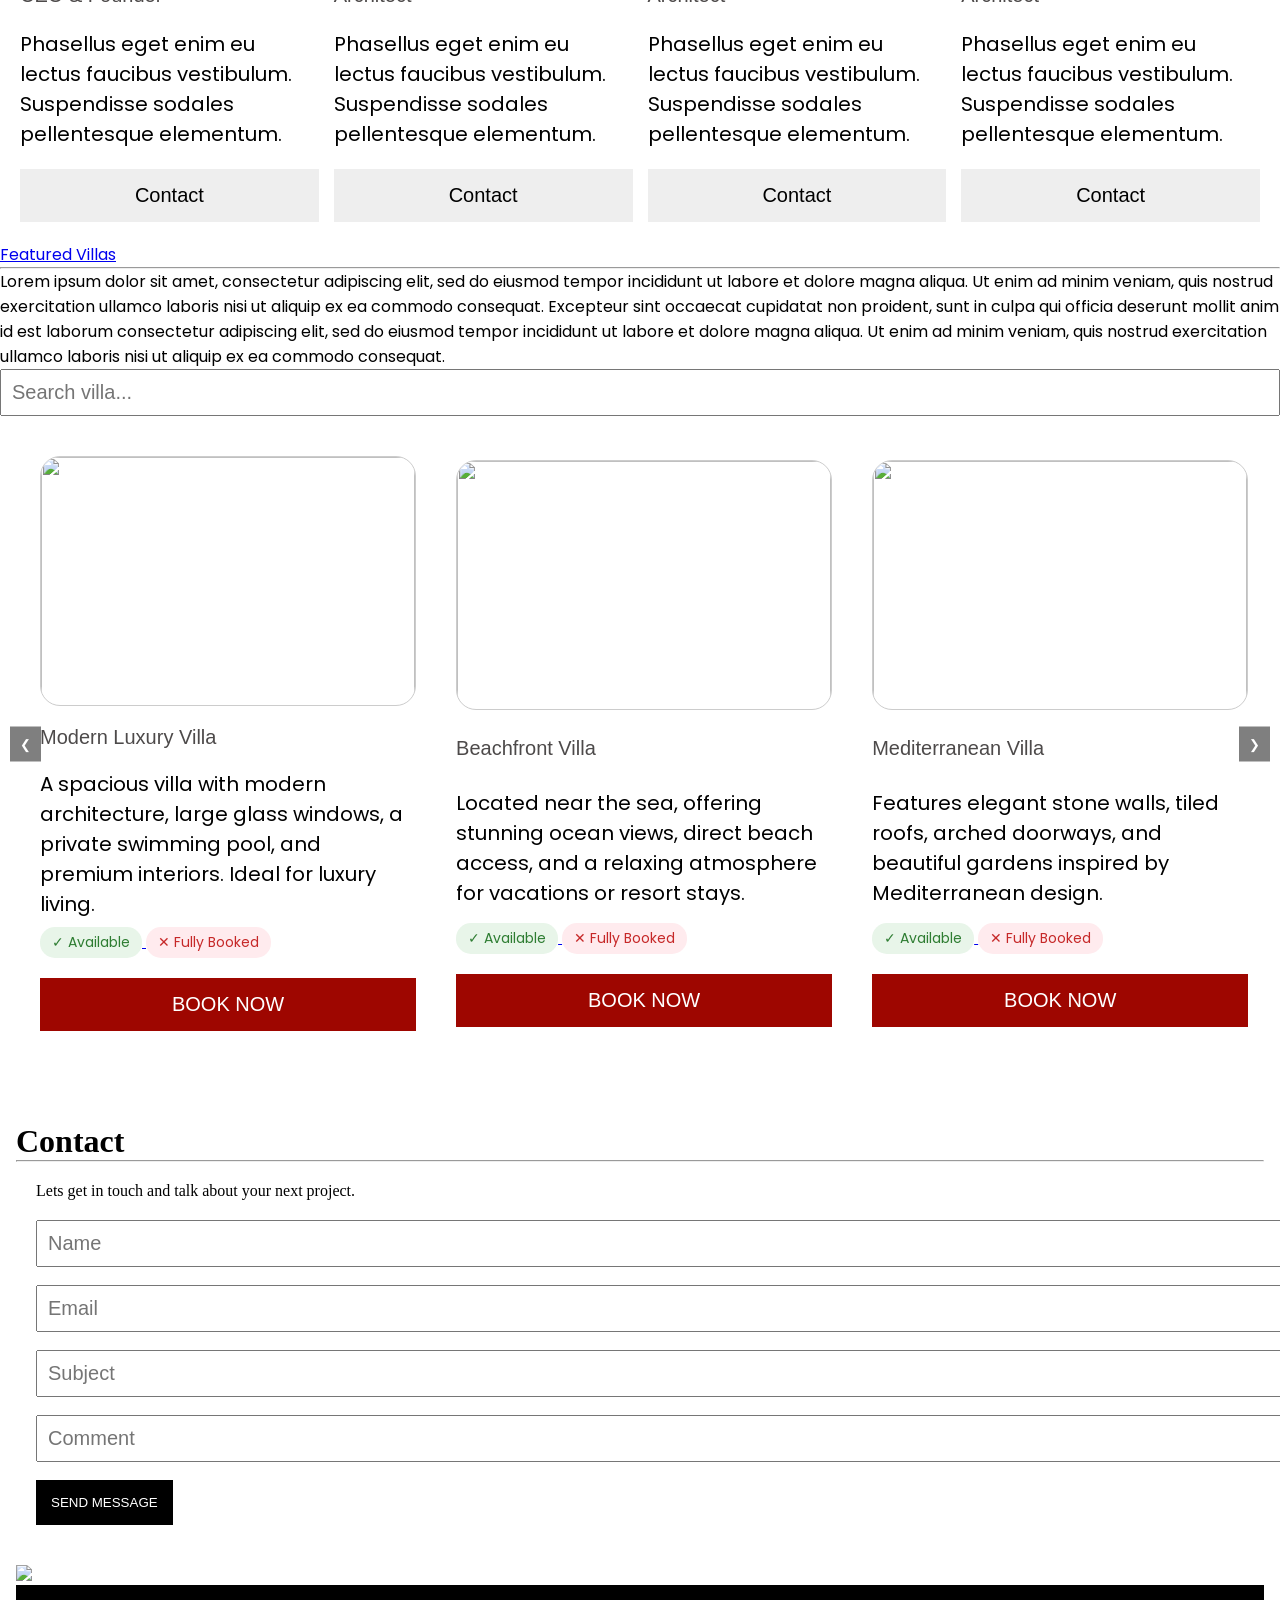
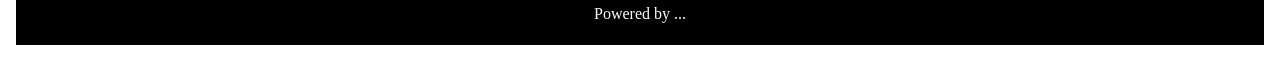
==== commit 666f8d20: "Add villa search functionality Added a villa search input field and updated the product section for " ====
--- a/ARCHITECT-PROJECT/Architect.html
+++ b/ARCHITECT-PROJECT/Architect.html
@@ -134,6 +134,14 @@
         <p>Lorem ipsum dolor sit amet, consectetur adipiscing elit, sed do eiusmod tempor incididunt ut labore et dolore magna aliqua. Ut enim ad minim veniam, quis nostrud exercitation ullamco laboris nisi ut aliquip ex ea commodo consequat. Excepteur sint occaecat cupidatat non proident, sunt in culpa qui officia deserunt mollit anim id est laborum consectetur adipiscing elit, sed do eiusmod tempor incididunt ut labore et dolore magna aliqua. Ut enim ad minim veniam, quis nostrud exercitation ullamco laboris nisi ut aliquip ex ea commodo consequat.</p>
     </div>
 
+    <div class="villa-search">
+    <input 
+        type="text" 
+        id="villaSearch" 
+        placeholder="Search villa..."
+    >
+    </div>
+    
     <div class="slider-container">
         <button class="prev">&#10094;</button>
     <div class="product-slider">
--- a/ARCHITECT-PROJECT/Architect.css
+++ b/ARCHITECT-PROJECT/Architect.css
@@ -291,6 +291,19 @@
     padding-top: 20px;
     font-size: 20px;
     justify-content: center;
+}
+.villa-status {
+    display: inline-block;
+    margin-top: 8px;
+    padding: 5px 12px;
+    font-size: 14px;
+    color: #2e7d32;
+    background-color: #e8f5e9;
+    border-radius: 15px;
+}
+.villa-status.booked {
+    color: #c62828;
+    background-color: #ffebee;
 }
 .product-card button{
     margin-top: 20px;
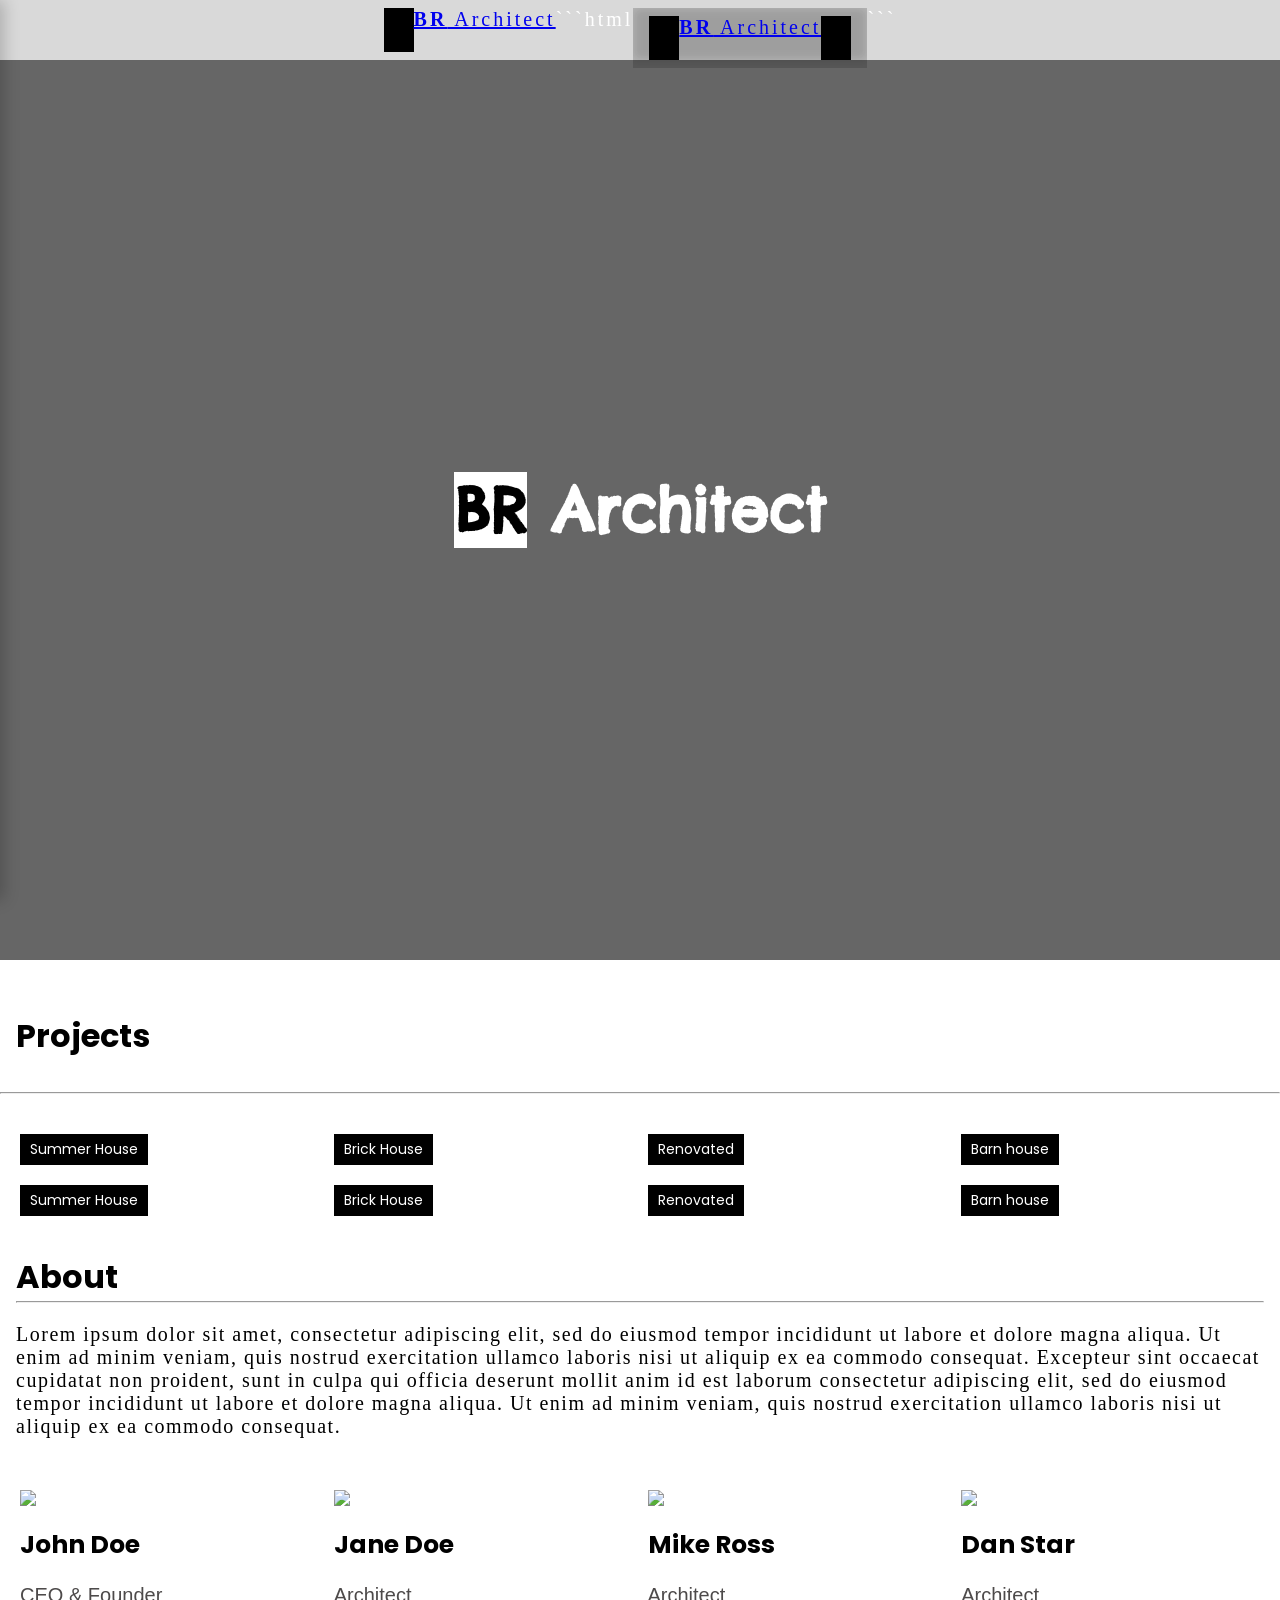
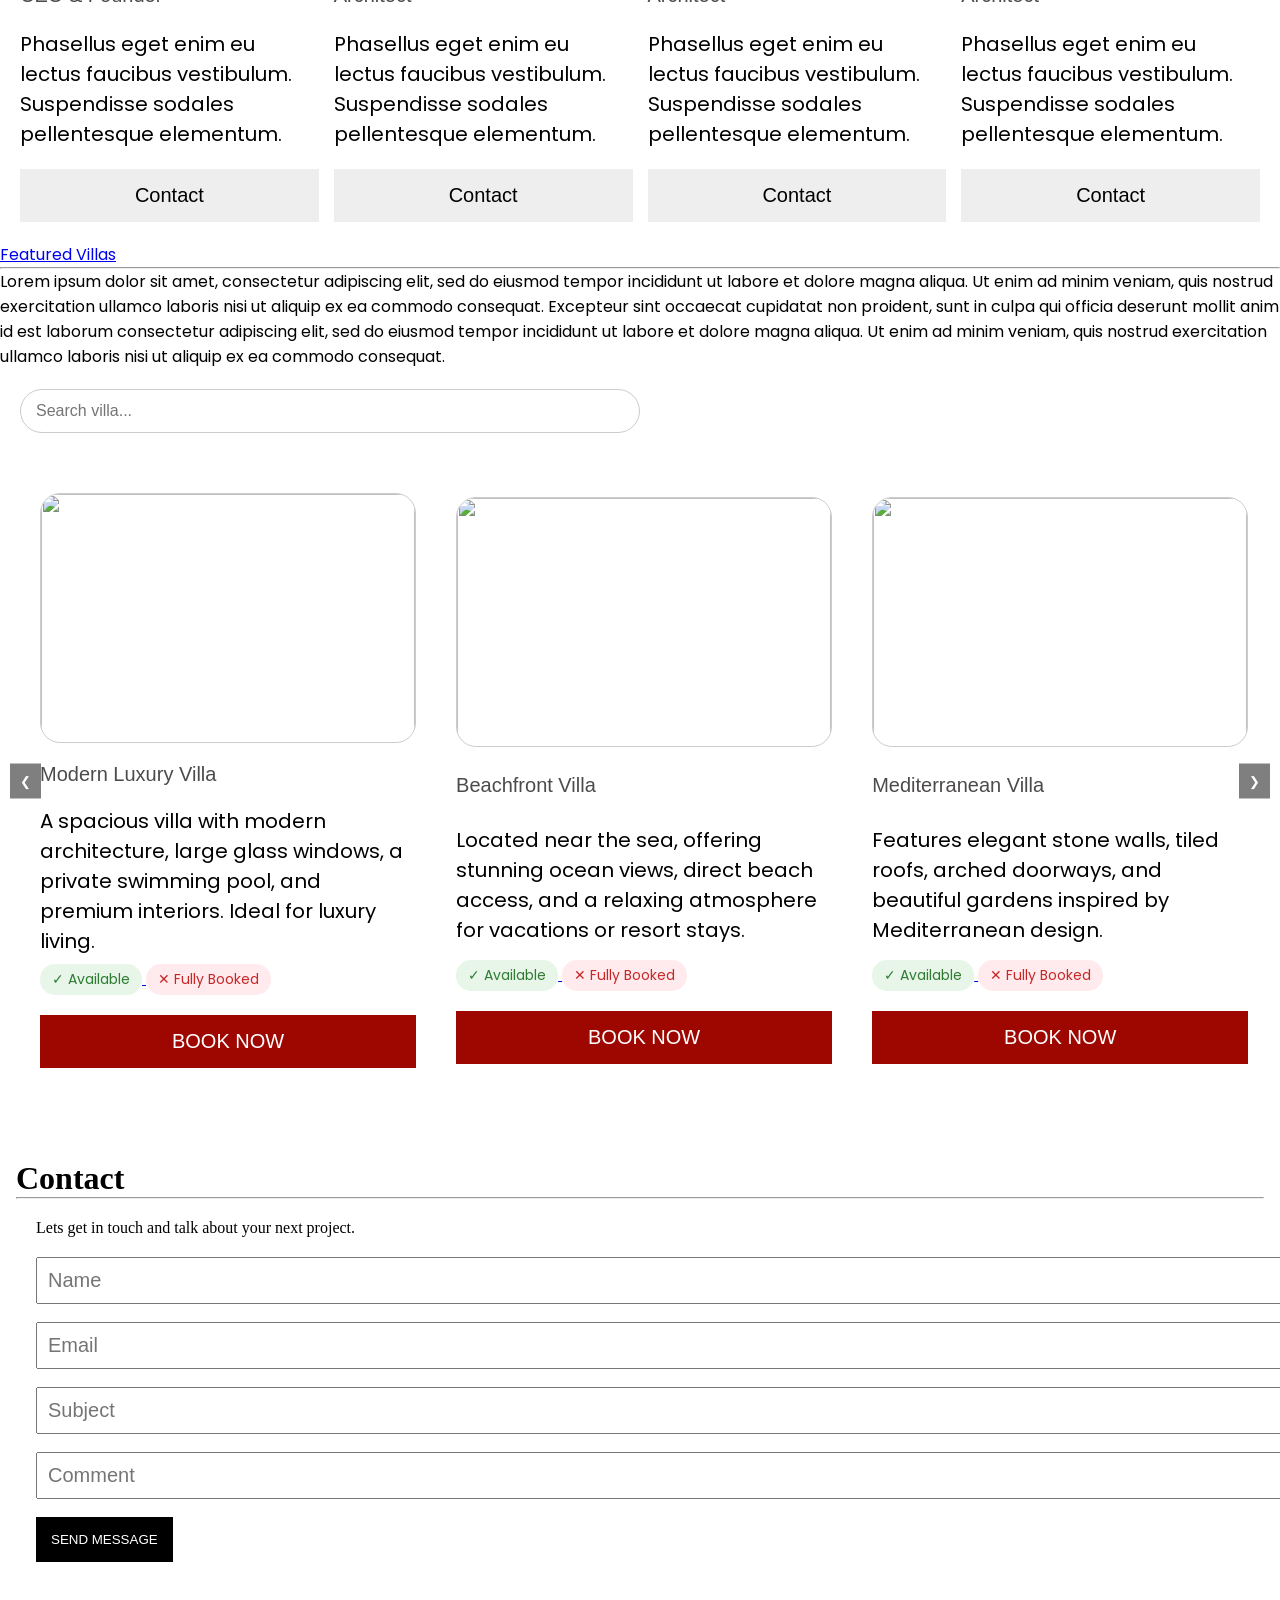
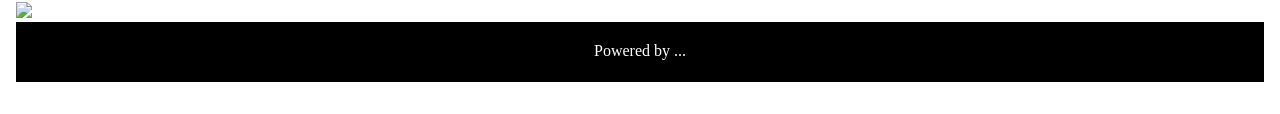
==== commit f1f85f91: "Implement theme toggle button in Architect.html Added theme toggle button for dark/light mode." ====
--- a/ARCHITECT-PROJECT/Architect.html
+++ b/ARCHITECT-PROJECT/Architect.html
@@ -22,6 +22,24 @@
     <a href="#Architect" class="logo">
         <b>BR</b> Architect
     </a>
+            ```html
+<div class="navbar">
+
+    <button class="menu-btn" id="menuBtn">
+        <i class="fa-solid fa-bars"></i>
+    </button>
+
+    <a href="#Architect" class="logo">
+        <b>BR</b> Architect
+    </a>
+
+    <!-- Dark / Light Mode Button -->
+    <button id="themeToggle" class="theme-btn" title="Change Theme">
+        <i class="fa-solid fa-moon"></i>
+    </button>
+
+</div>
+```
 
 </div>
 
--- a/ARCHITECT-PROJECT/Architect.css
+++ b/ARCHITECT-PROJECT/Architect.css
@@ -253,6 +253,23 @@
     height: 100%;
 
 }
+.villa-search {
+    margin: 20px;
+    text-align: center;
+}
+
+#villaSearch {
+    width: 50%;
+    padding: 12px 15px;
+    border: 1px solid #ccc;
+    border-radius: 25px;
+    font-size: 16px;
+    outline: none;
+}
+
+#villaSearch:focus {
+    border-color: #555;
+}
 .product-slider{
     display: flex;
     transition: transform 0.5s ease-in-out;
@@ -413,6 +430,28 @@
     display: block;
     margin: 15px, 0;
     color: black;
+}
+.booking-calculator {
+    margin-top: 20px;
+    padding: 20px;
+    border: 1px solid #ddd;
+    border-radius: 10px;
+}
+
+.booking-calculator label {
+    display: block;
+    margin-top: 10px;
+    margin-bottom: 5px;
+}
+
+.booking-calculator input {
+    width: 100%;
+    padding: 10px;
+    font-size: 16px;
+}
+
+.booking-calculator h3 {
+    margin-top: 20px;
 }
 
 .payment-box #close{
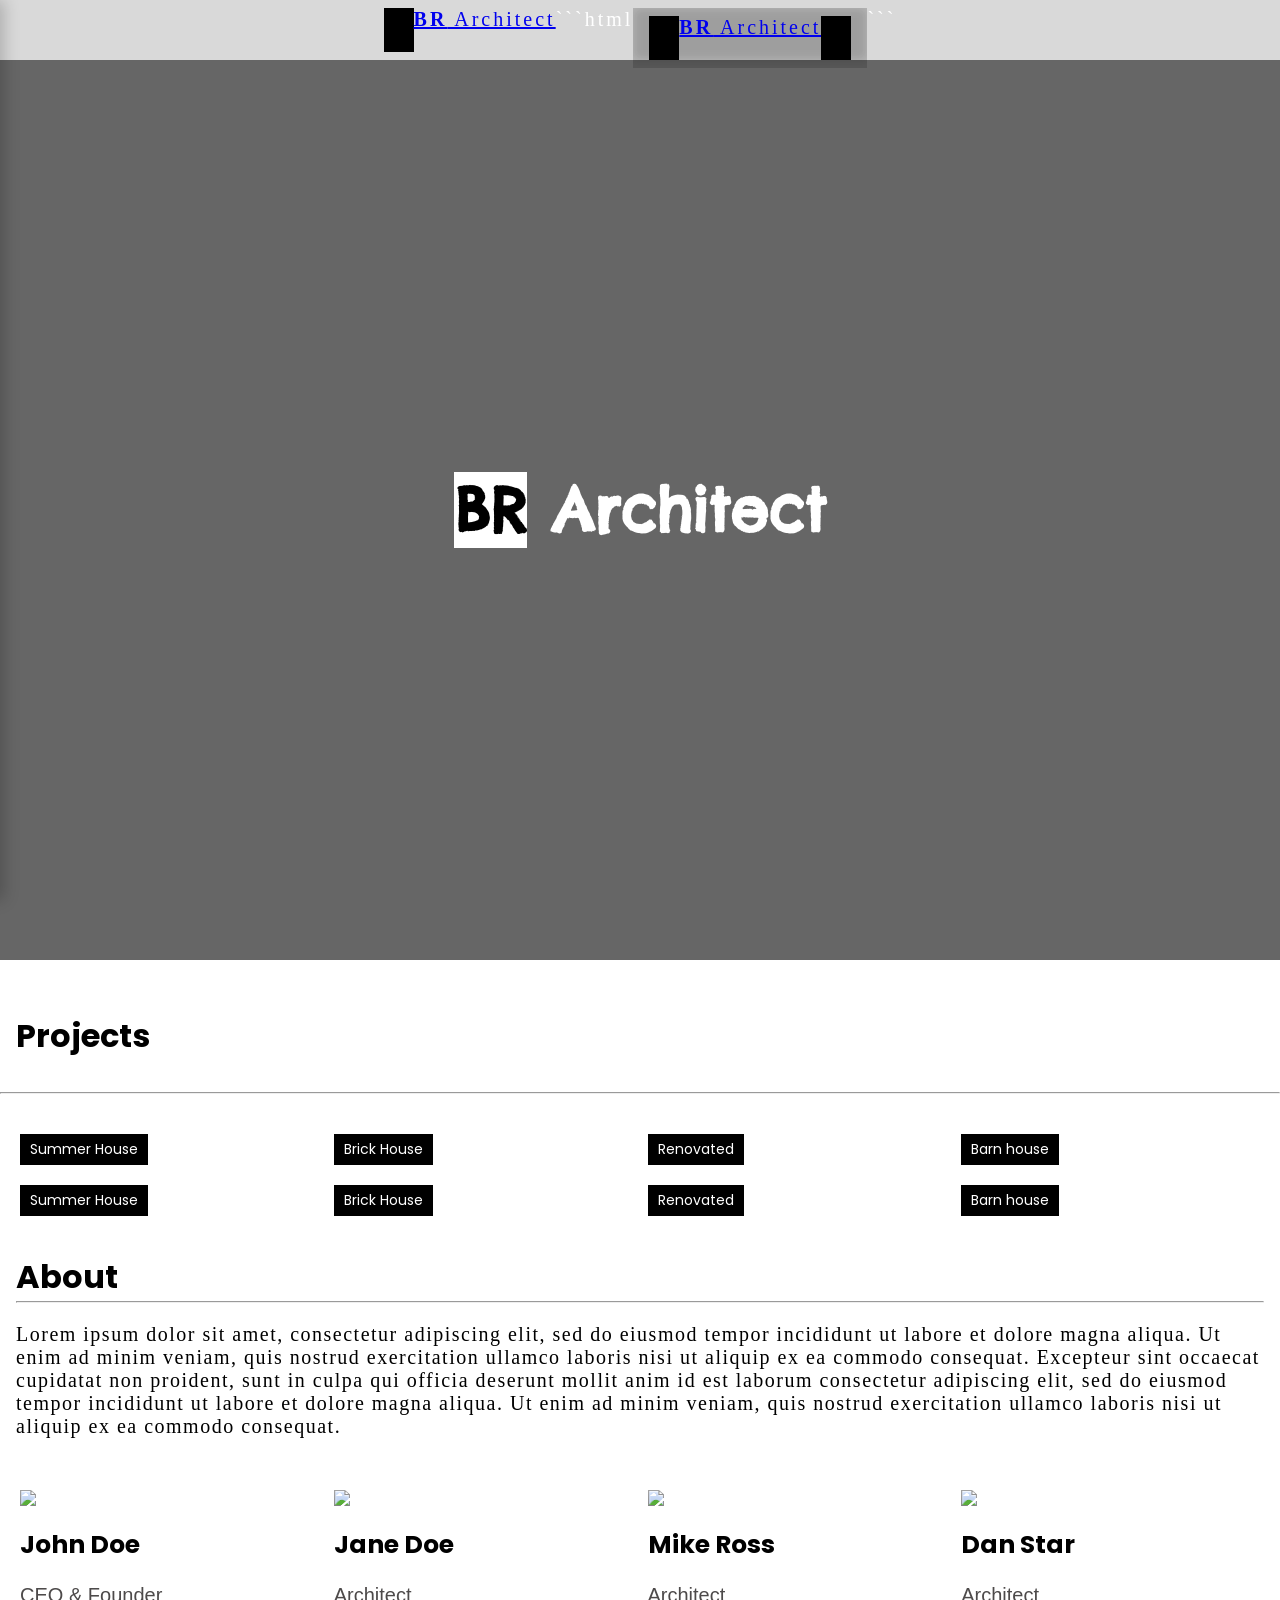
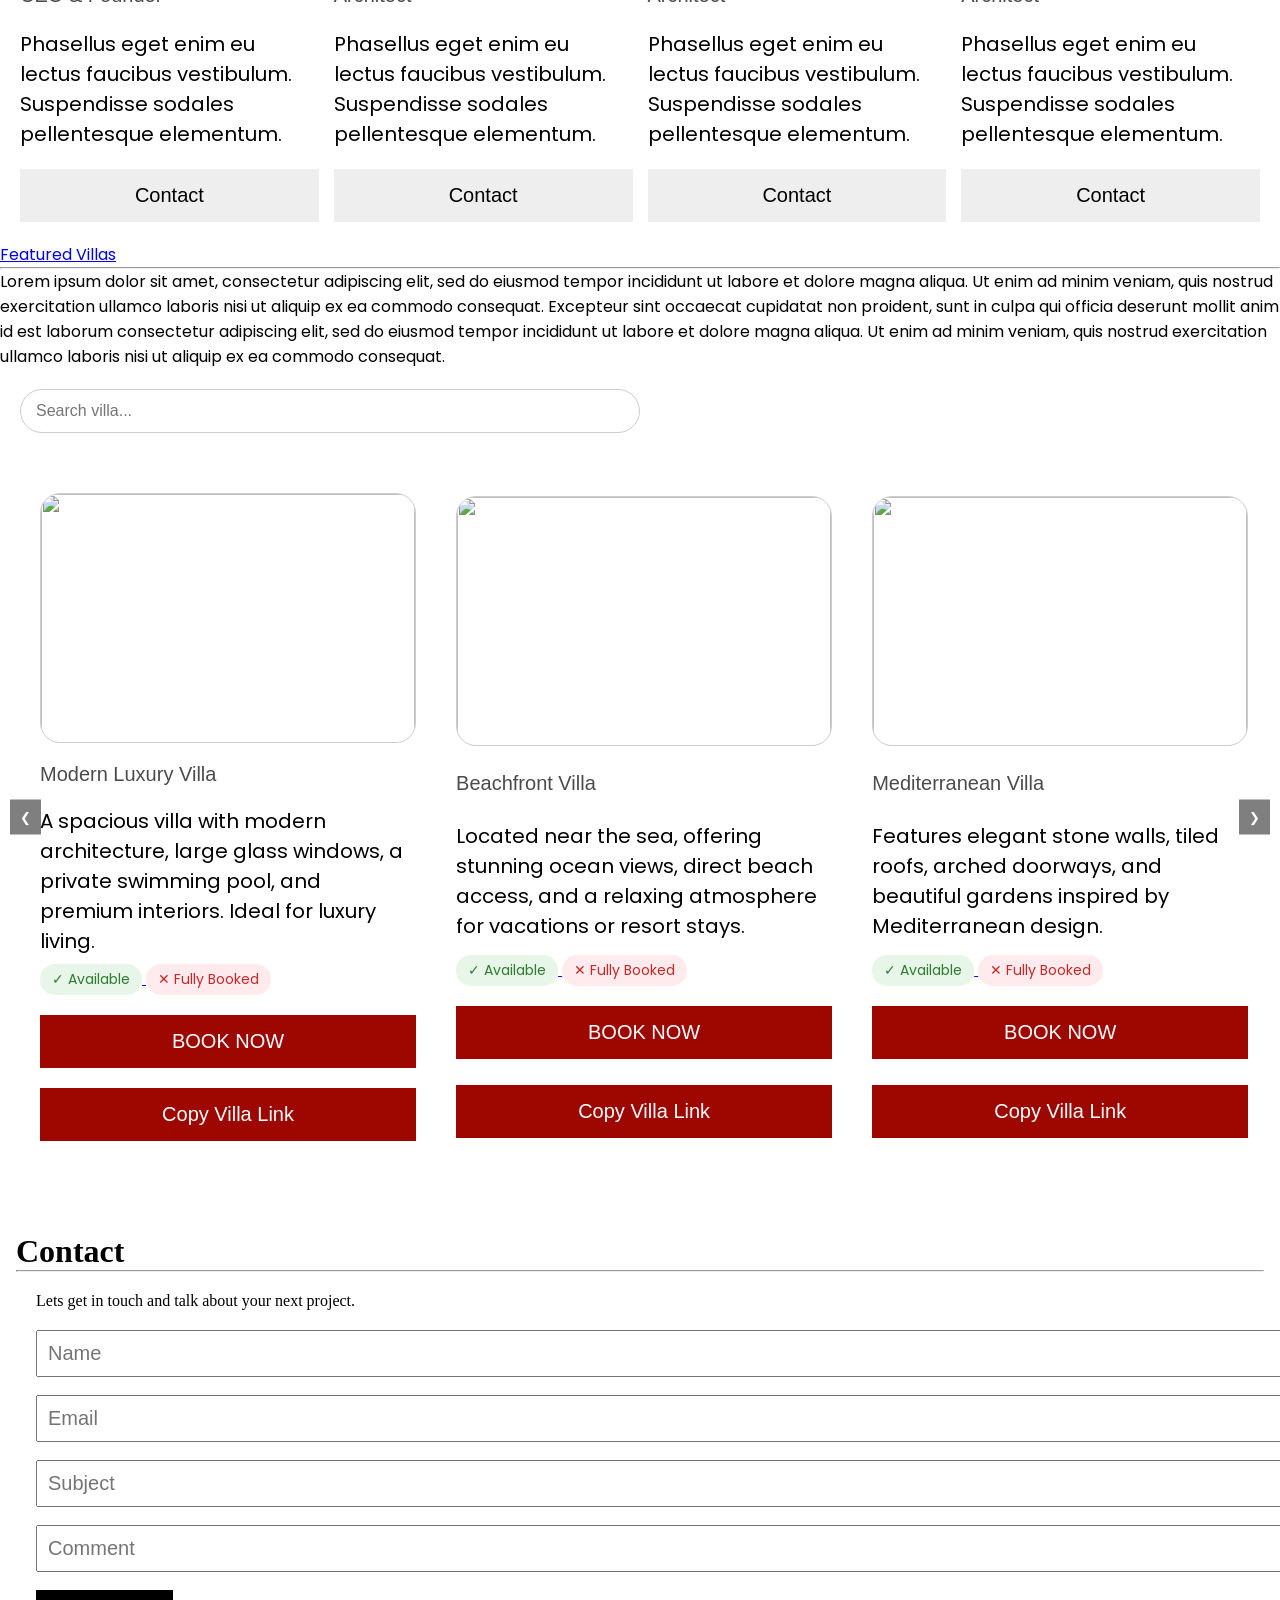
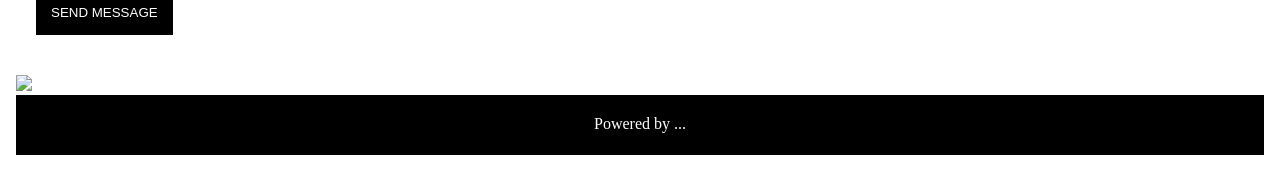
==== commit 1dbc80ac: "Refactor HTML structure and add new features" ====
--- a/ARCHITECT-PROJECT/Architect.html
+++ b/ARCHITECT-PROJECT/Architect.html
@@ -172,6 +172,9 @@
                  <span class="villa-status booked">✕ Fully Booked</span>
             <button class="book-btn">BOOK NOW</button>
             </a>
+            <button class="share-btn" type="button">
+    <i class="fa-solid fa-link"></i> Copy Villa Link
+</button>
         </div>
     
         <div class="product-card" id="villa2">
@@ -183,6 +186,9 @@
                  <span class="villa-status booked">✕ Fully Booked</span>
             <button class="book-btn">BOOK NOW</button>
             </a>
+            <button class="share-btn" type="button">
+    <i class="fa-solid fa-link"></i> Copy Villa Link
+</button>
         </div>
             
         <div class="product-card" id="villa3">
@@ -194,6 +200,9 @@
                  <span class="villa-status booked">✕ Fully Booked</span>
                 <button class="book-btn">BOOK NOW</button>
             </a>
+            <button class="share-btn" type="button">
+    <i class="fa-solid fa-link"></i> Copy Villa Link
+</button>
         </div>
        
         <div class="product-card" id="villa4">
@@ -205,6 +214,9 @@
                  <span class="villa-status booked">✕ Fully Booked</span>
             <button  class="book-btn">BOOK NOW</button>
             </a>
+            <button class="share-btn" type="button">
+    <i class="fa-solid fa-link"></i> Copy Villa Link
+</button>
         </div>
         
         <div class="product-card" id="villa5">
@@ -216,6 +228,9 @@
                  <span class="villa-status booked">✕ Fully Booked</span>
             <button  class="book-btn">BOOK NOW</button>
             </a>
+            <button class="share-btn" type="button">
+    <i class="fa-solid fa-link"></i> Copy Villa Link
+</button>
         </div>
         
         <div class="product-card">
@@ -227,6 +242,9 @@
                  <span class="villa-status booked">✕ Fully Booked</span>
             <button  class="book-btn">BOOK NOW</button>
             </a>
+            <button class="share-btn" type="button">
+    <i class="fa-solid fa-link"></i> Copy Villa Link
+</button>
         </div>
 
         <div class="product-card">
@@ -238,6 +256,9 @@
                  <span class="villa-status booked">✕ Fully Booked</span>
             <button  class="book-btn">BOOK NOW</button>
             </a>
+            <button class="share-btn" type="button">
+    <i class="fa-solid fa-link"></i> Copy Villa Link
+</button>
     </div>
     </div>
     <button class="next">&#10095;</button>
--- a/ARCHITECT-PROJECT/Architect.css
+++ b/ARCHITECT-PROJECT/Architect.css
@@ -681,3 +681,43 @@
         font-size: 42px;
     }
 }
+```css
+/* Dark / Light Mode Button */
+.theme-btn {
+    background: transparent;
+    color: white;
+    border: 1px solid currentColor;
+    padding: 10px 12px;
+    cursor: pointer;
+    font-size: 18px;
+    transition: 0.3s;
+}
+
+.theme-btn:hover {
+    background: rgba(255, 255, 255, 0.2);
+}
+
+/* Dark Mode */
+body.dark-mode {
+    background: #181818;
+    color: #f5f5f5;
+}
+
+body.dark-mode #Projects,
+body.dark-mode #About,
+body.dark-mode #Contact,
+body.dark-mode .team {
+    background: #222;
+    color: #f5f5f5;
+}
+
+body.dark-mode .product-card {
+    background: #292929;
+    color: white;
+}
+
+body.dark-mode .product-card label,
+body.dark-mode .product-card p {
+    color: #f5f5f5;
+}
+```
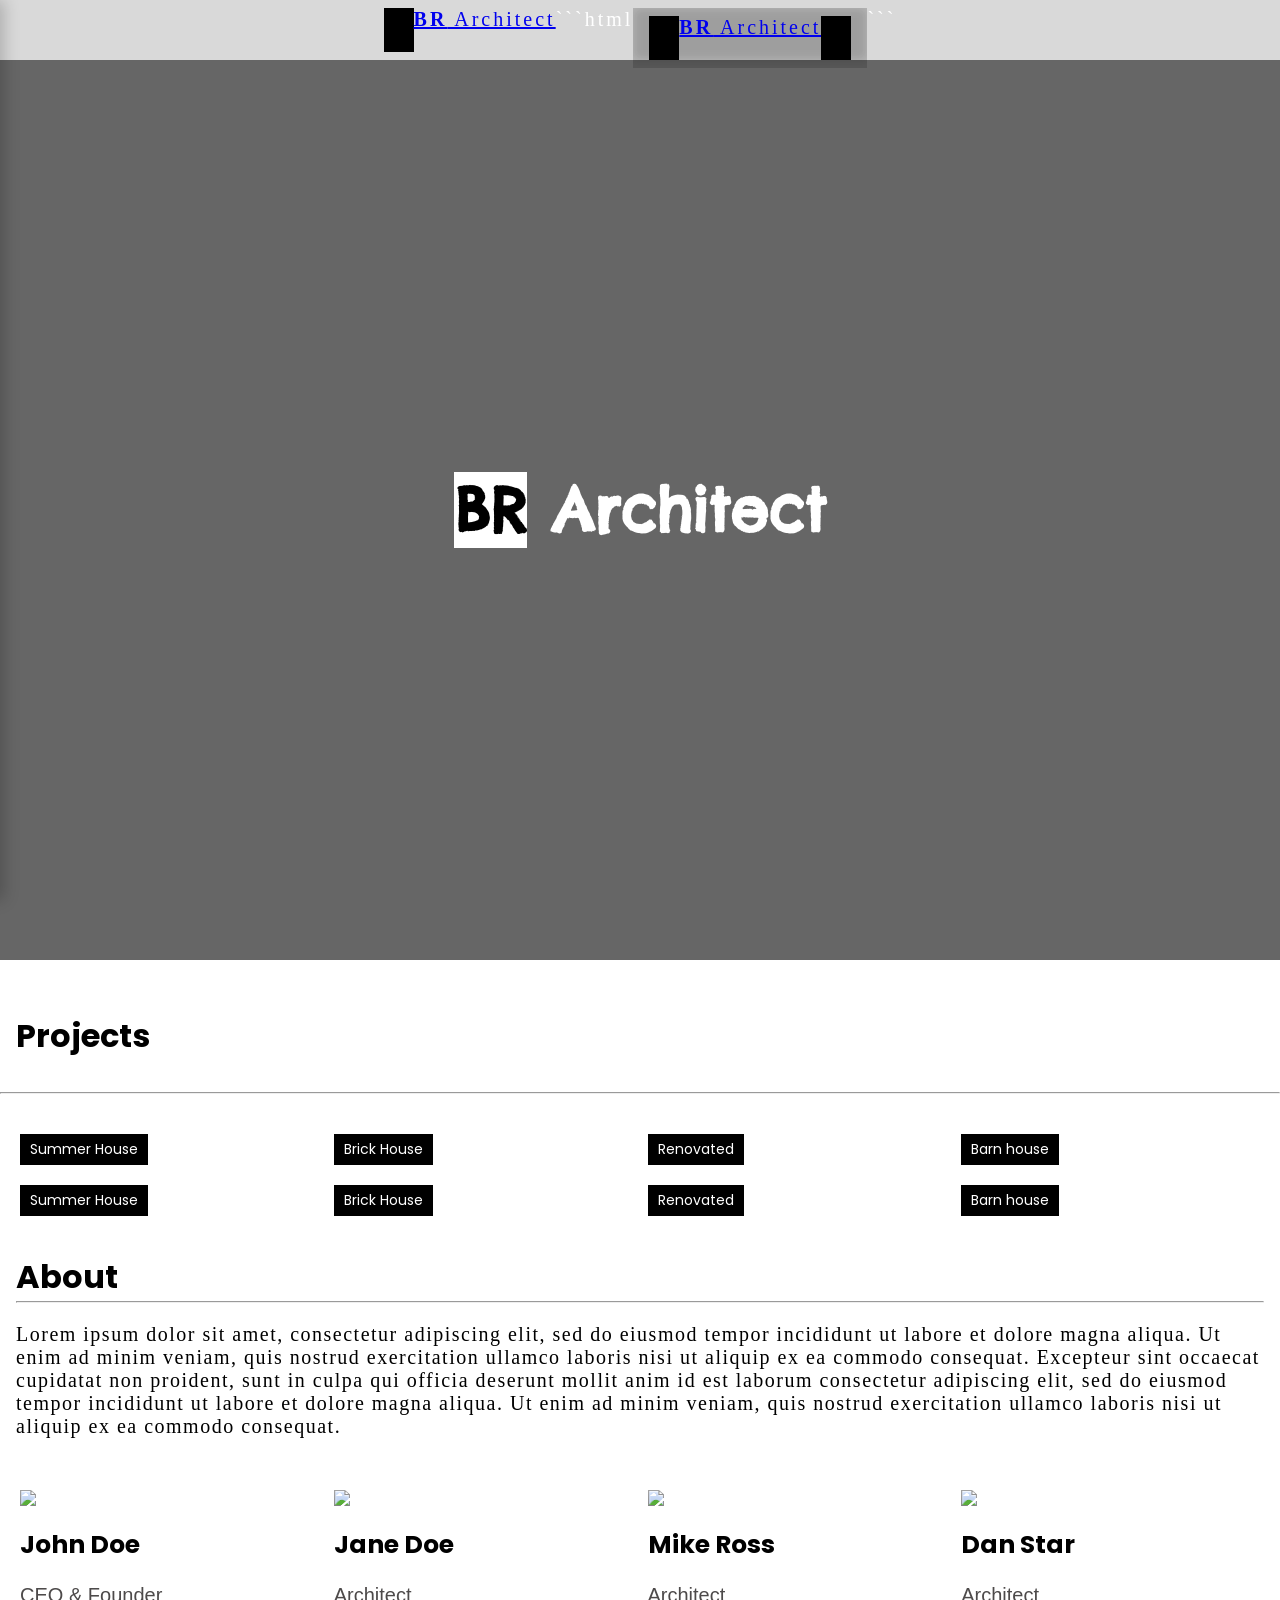
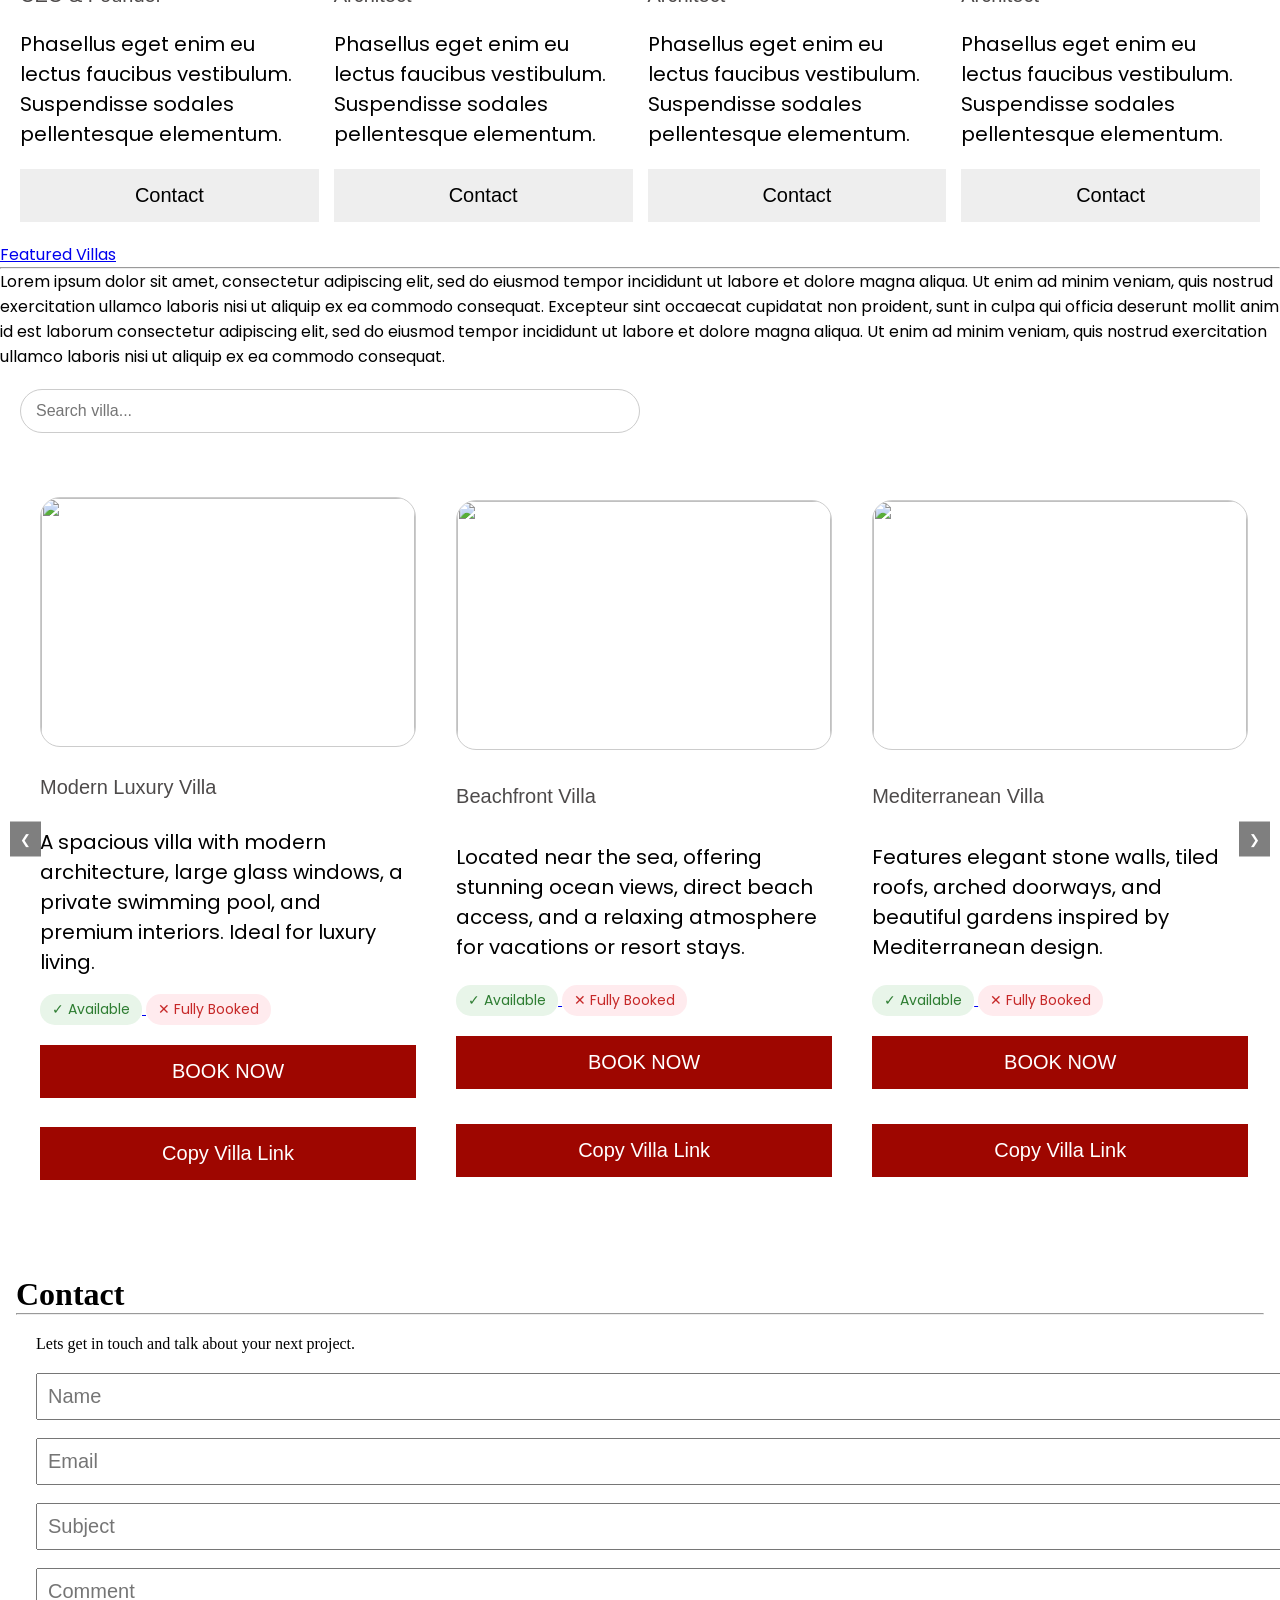
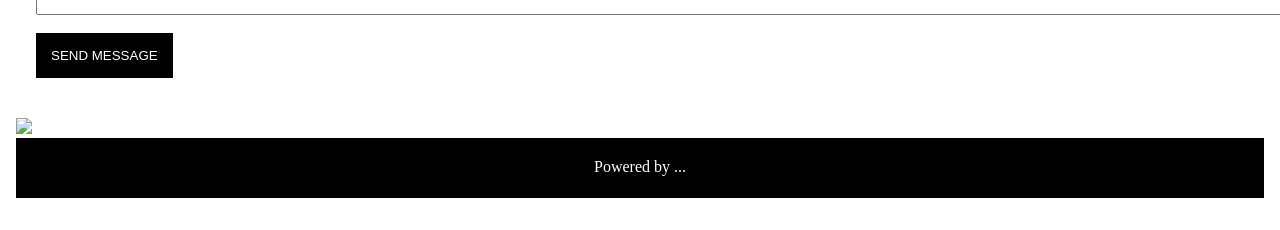
==== commit 38141596: "Fix HTML formatting and structure in Architect.html" ====
--- a/ARCHITECT-PROJECT/Architect.html
+++ b/ARCHITECT-PROJECT/Architect.html
@@ -238,6 +238,9 @@
             <label>Royal Heritage Villa</label>
             <p>Features elegant stone walls, tiled roofs, arched doorways, and beautiful gardens inspired by Mediterranean design.</p>
              <a href="../villa6/villa6.html">
+                 <button class="wishlist-btn" type="button">
+    <i class="fa-regular fa-heart"></i> Add to Wishlist
+                 </button>
                   <span class="villa-status">✓ Available</span>
                  <span class="villa-status booked">✕ Fully Booked</span>
             <button  class="book-btn">BOOK NOW</button>
--- a/ARCHITECT-PROJECT/Architect.css
+++ b/ARCHITECT-PROJECT/Architect.css
@@ -720,4 +720,39 @@
 body.dark-mode .product-card p {
     color: #f5f5f5;
 }
+```css
+.share-btn {
+    width: 100%;
+    margin-top: 10px;
+    padding: 12px;
+    background: #f4f1eb;
+    color: #222;
+    border: 1px solid #c9a227;
+    cursor: pointer;
+    font-size: 15px;
+    transition: 0.3s ease;
+}
+
+.share-btn:hover {
+    background: #c9a227;
+    color: white;
+}
 ```
+```css
+.share-btn {
+    width: 100%;
+    margin-top: 10px;
+    padding: 12px;
+    background: #f4f1eb;
+    color: #222;
+    border: 1px solid #c9a227;
+    cursor: pointer;
+    font-size: 15px;
+    transition: 0.3s ease;
+}
+
+.share-btn:hover {
+    background: #c9a227;
+    color: white;
+}
+```
